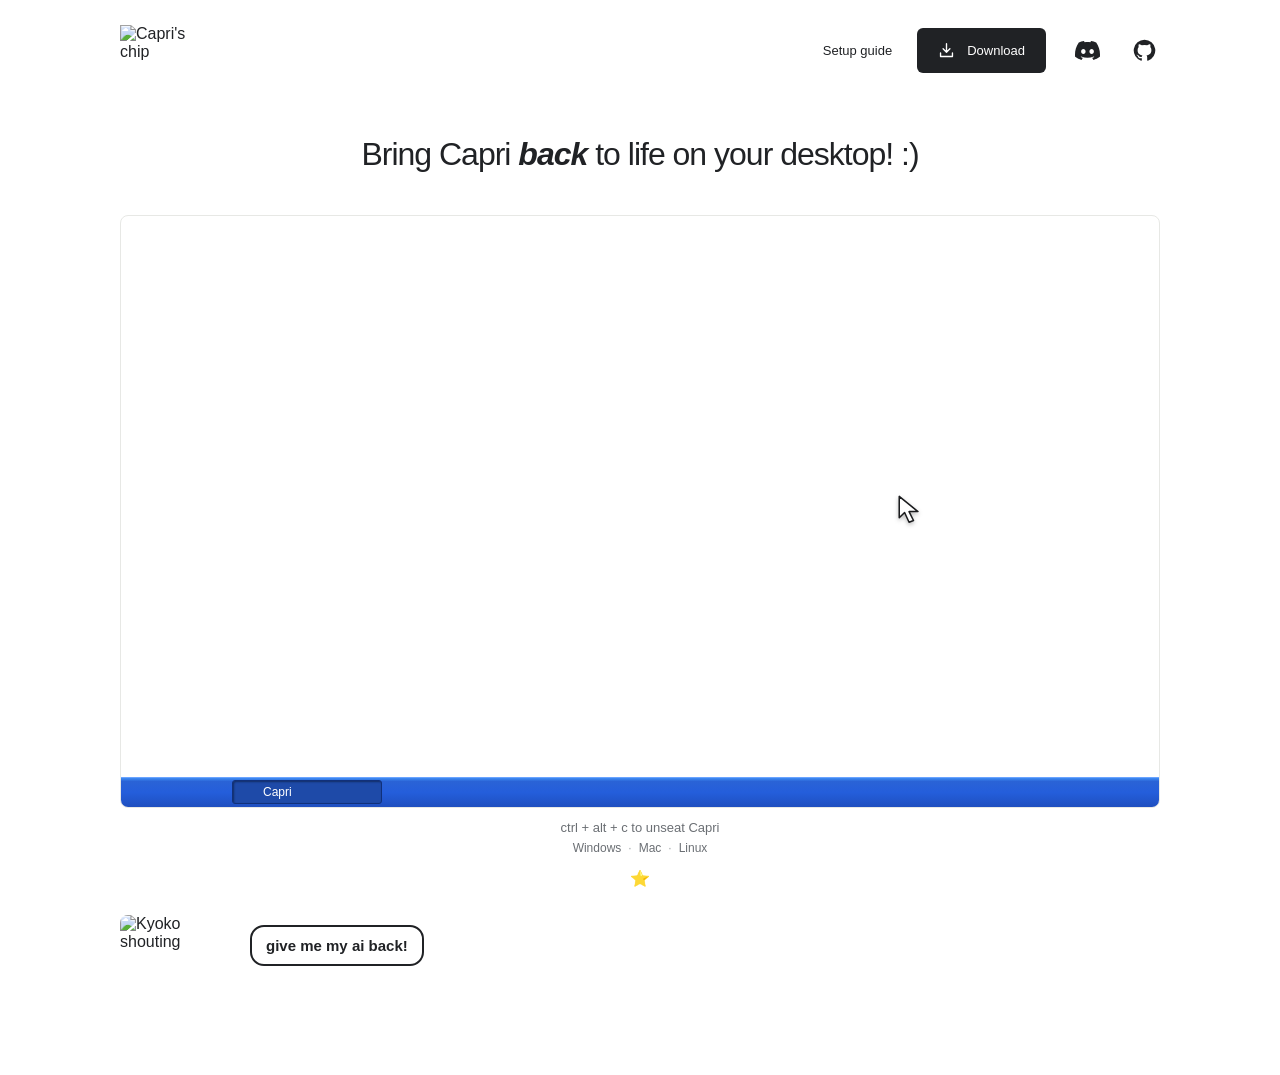
==== index.html @ fc49fcf7 "site: pause the Mac download until Apple approves her" ====
<!doctype html>
<html lang="en">
<head>
  <meta charset="UTF-8">
  <meta name="viewport" content="width=device-width, initial-scale=1">
  <meta name="theme-color" content="#ffffff">
  <meta name="description" content="Bring Capri back to life on your desktop! :)">
  <title>Capri</title>
  <link rel="icon" type="image/x-icon" href="assets/chip.ico">
  <link rel="stylesheet" href="style.css">
  <script src="app.js" defer></script>
</head>
<body>
  <div class="page">
    <header class="header">
      <img class="chip" src="assets/chip.png" alt="Capri's chip" width="72" height="50">
      <div class="links">
        <a class="guide-link" href="setup/" aria-label="Setup guide"><span class="guide-long">Setup guide</span><span class="guide-short">Guide</span></a>
        <a id="install" class="download" href="https://github.com/lachydotmcg/capri-desktop/releases/download/v0.6.2/Capri-Setup.exe" data-api="https://capri-reactions.lachydotmcg.workers.dev/download"><svg viewBox="0 0 20 20" aria-hidden="true"><path d="M10 2v10m-4-4 4 4 4-4M3 13v4h14v-4"/></svg><span>Download</span><span class="download-count"></span></a>
        <a class="discord" href="https://discord.gg/F4fDHfGtFk" target="_blank" rel="noopener noreferrer" aria-label="Discord"><svg viewBox="0 0 24 24" aria-hidden="true"><path d="M20.317 4.3698a19.7913 19.7913 0 00-4.8851-1.5152.0741.0741 0 00-.0785.0371c-.211.3753-.4447.8648-.6083 1.2495-1.8447-.2762-3.68-.2762-5.4868 0-.1636-.3933-.4058-.8742-.6177-1.2495a.077.077 0 00-.0785-.037 19.7363 19.7363 0 00-4.8852 1.515.0699.0699 0 00-.0321.0277C.5334 9.0458-.319 13.5799.0992 18.0578a.0824.0824 0 00.0312.0561c2.0528 1.5076 4.0413 2.4228 5.9929 3.0294a.0777.0777 0 00.0842-.0276c.4616-.6304.8731-1.2952 1.226-1.9942a.076.076 0 00-.0416-.1057c-.6528-.2476-1.2743-.5495-1.8722-.8923a.077.077 0 01-.0076-.1277c.1258-.0943.2517-.1923.3718-.2914a.0743.0743 0 01.0776-.0105c3.9278 1.7933 8.18 1.7933 12.0614 0a.0739.0739 0 01.0785.0095c.1202.099.246.1981.3728.2924a.077.077 0 01-.0066.1276 12.2986 12.2986 0 01-1.873.8914.0766.0766 0 00-.0407.1067c.3604.698.7719 1.3628 1.225 1.9932a.076.076 0 00.0842.0286c1.961-.6067 3.9495-1.5219 6.0023-3.0294a.077.077 0 00.0313-.0552c.5004-5.177-.8382-9.6739-3.5485-13.6604a.061.061 0 00-.0312-.0286zM8.02 15.3312c-1.1825 0-2.1569-1.0857-2.1569-2.419 0-1.3332.9555-2.4189 2.157-2.4189 1.2108 0 2.1757 1.0952 2.1568 2.419 0 1.3332-.9555 2.4189-2.1569 2.4189zm7.9748 0c-1.1825 0-2.1569-1.0857-2.1569-2.419 0-1.3332.9554-2.4189 2.1569-2.4189 1.2108 0 2.1757 1.0952 2.1568 2.419 0 1.3332-.946 2.4189-2.1568 2.4189Z"/></svg></a>
        <a class="github" href="https://github.com/lachydotmcg/capri-desktop" target="_blank" rel="noopener noreferrer" aria-label="GitHub"><svg viewBox="0 0 24 24" aria-hidden="true"><path d="M12 .75a11.25 11.25 0 0 0-3.56 21.92c.56.1.77-.24.77-.54v-2.1c-3.13.68-3.79-1.33-3.79-1.33-.51-1.3-1.25-1.65-1.25-1.65-1.02-.7.08-.69.08-.69 1.13.08 1.72 1.16 1.72 1.16 1 1.72 2.62 1.22 3.26.93.1-.73.39-1.22.71-1.5-2.5-.29-5.13-1.25-5.13-5.57 0-1.23.44-2.23 1.16-3.02-.12-.28-.5-1.43.11-2.98 0 0 .95-.3 3.1 1.15a10.83 10.83 0 0 1 5.64 0c2.15-1.45 3.1-1.15 3.1-1.15.61 1.55.23 2.7.11 2.98.72.79 1.16 1.79 1.16 3.02 0 4.33-2.64 5.28-5.15 5.56.4.35.76 1.03.76 2.08v3.11c0 .3.2.65.78.54A11.25 11.25 0 0 0 12 .75Z"/></svg></a>
      </div>
    </header>
    <main>
      <h1>Bring Capri <em>back</em> to life on your desktop! :)</h1>
      <div id="demo" class="demo" tabindex="-1" role="region" aria-label="Interactive browser demonstration of Capri">
        <button id="demo-capri" class="demo-capri" aria-label="Capri. Drag to move, click to react, or use arrow keys and Enter."><span class="sprite"></span></button>
        <div id="taskbar" class="taskbar"><span class="xp-start" aria-hidden="true"></span><button id="demo-restore" class="xp-app" type="button" aria-label="Bring Capri back"><img src="assets/chip.png" alt="" width="16" height="11">Capri</button></div>
        <div id="talk-pill" class="talk-pill" hidden>
          <button id="talk-type" type="button" aria-label="Type to Capri"><svg viewBox="0 0 24 24" aria-hidden="true"><g transform="rotate(-45 12 12)"><rect x="4" y="9.5" width="12" height="5" rx="1.2"/><path d="M16.6 9.5 21 12l-4.4 2.5Z"/><path class="gap" d="M7.2 9v6M16 9v6"/></g></svg></button>
          <span aria-hidden="true"></span>
          <button id="talk-voice" type="button" aria-label="Talk to Capri out loud"><svg viewBox="0 0 24 24" aria-hidden="true"><path d="M4.8 9.5v5M8.4 7v10M12 5v14M15.6 7.5v9M19.2 10v4"/></svg></button>
        </div>
        <div id="talk-box" class="talk-box" hidden aria-hidden="true"><svg class="talk-frame"></svg><p class="talk-heard"></p><p class="talk-reply"><span class="talk-name">CAPRI:</span> <span class="talk-words"></span><span class="talk-caret"></span></p></div>
        <form id="talk-typer" class="talk-typer" hidden><svg class="talk-frame" aria-hidden="true"></svg><label for="talk-input">&gt; you:</label><input id="talk-input" type="text" maxlength="240" autocomplete="off" spellcheck="false" enterkeyhint="send"></form>
        <div id="player-cursor" class="player-cursor" aria-hidden="true"><svg viewBox="0 0 28 34"><path d="M3 2v24l6-6 5 11 5-2-5-10h10L3 2Z"/></svg></div>
        <span id="demo-status" class="sr-only" role="status"></span>
      </div>
      <p class="hint">ctrl + alt + c to unseat Capri</p>
      <p class="systems"><a data-os="windows" href="https://github.com/lachydotmcg/capri-desktop/releases/download/v0.6.2/Capri-Setup.exe">Windows</a><a data-os="mac" href="#mac-paused">Mac</a><a data-os="linux" href="https://github.com/lachydotmcg/capri-desktop/releases/download/v0.6.2/Capri-linux-x64.tar.gz">Linux</a></p>
      <button id="star" class="star" type="button" data-api="https://capri-reactions.lachydotmcg.workers.dev/star" aria-pressed="false">⭐<span></span></button>
    </main>
    <aside class="kyoko"><p class="bubble">give me my ai back!</p><img src="assets/kyoko.png" alt="Kyoko shouting" width="479" height="640"></aside>
    <aside id="changelog" class="changelog" aria-label="Latest changes" hidden><p class="changelog-head">CHANGELOG</p><div class="changelog-window"><ol class="changelog-track"></ol></div></aside>
  </div>
  <dialog id="heads-up" class="heads-up" aria-label="Before you install">
    <div>
      <p data-os="windows">This is a new app, so it's not 'signed' yet, Windows may warn you, and VirusTotal may freak out 😭. The code’s all open source, so you can check it yourself if you're worried: <a href="https://github.com/lachydotmcg/capri-desktop" target="_blank" rel="noopener noreferrer">github.com/lachydotmcg/capri-desktop</a>. If you see “Windows protected your PC”, click More info, then Run anyway. :) Need help after that? See the <a href="setup/">setup guide</a> or ask in the <a href="https://discord.gg/F4fDHfGtFk" target="_blank" rel="noopener noreferrer">Discord</a>.</p>
      <p data-os="mac" hidden>The Mac version is paused for now. macOS blocks Capri because Apple hasn't approved her yet, so we've pulled her until we can get her approved. Already downloaded her? Ask in the <a href="https://discord.gg/F4fDHfGtFk" target="_blank" rel="noopener noreferrer">Discord</a> and we'll help you open her.</p>
      <p data-os="linux" hidden>Linux is an early preview: she sits on your windows and chats, but there's no voice or Mainframe yet. Unpack it and run <code>Capri/Capri</code>. Her brain runs on <a href="https://ollama.com" target="_blank" rel="noopener noreferrer">Ollama</a>: install it, then run <code>ollama pull gemma4:e4b</code>. She sits on windows on X11; on Wayland she sits on the bottom of your screen. Stuck? Ask in the <a href="https://discord.gg/F4fDHfGtFk" target="_blank" rel="noopener noreferrer">Discord</a>.</p>
      <form method="dialog"><button type="submit" autofocus>OK</button></form>
    </div>
  </dialog>
</body>
</html>
---- style.css ----
:root { color-scheme: light; font-family: Arial, Helvetica, sans-serif; color: #202225; background: #fff; font-synthesis: none; }
* { box-sizing: border-box; }
body { margin: 0; }
a { color: inherit; text-decoration: none; }
button { font: inherit; }
button, a { -webkit-tap-highlight-color: transparent; }
button:focus-visible, a:focus-visible { outline: 2px solid #8ac74b; outline-offset: 5px; }
.page { width: min(1040px, calc(100% - 80px)); margin: 0 auto; padding-bottom: 40px; }
.header { height: 100px; display: flex; align-items: center; justify-content: space-between; }
.chip { width: 72px; height: 50px; object-fit: contain; }
.links { display: flex; align-items: center; gap: 25px; }
.download { display: inline-flex; align-items: center; gap: 12px; padding: 14px 21px; border-radius: 6px; background: #202225; color: #fff; font-size: 13px; }
.download:hover { background: #393d37; }
.download svg { width: 17px; height: 17px; fill: none; stroke: currentColor; stroke-width: 1.6; stroke-linecap: round; stroke-linejoin: round; }
.download-count { margin-left: -3px; color: #a3a7ab; font-variant-numeric: tabular-nums; }
.download-count:empty { display: none; }
.github, .discord { display: flex; align-items: center; justify-content: center; width: 32px; height: 40px; }
.github svg, .discord svg { width: 23px; height: 23px; fill: currentColor; }
.discord svg { width: 25px; height: 25px; }
.github:hover, .discord:hover { color: #5c6066; }
.heads-up { width: min(380px, calc(100% - 32px)); margin: auto; padding: 0; border: 2px solid #202225; border-radius: 14px; background: #fff; color: #202225; }
.heads-up::backdrop { background: transparent; }
.heads-up > div { padding: 20px 22px 18px; }
.heads-up p { margin: 0 0 16px; font-size: 14px; line-height: 1.55; }
.heads-up a { text-decoration: underline; text-underline-offset: 2px; overflow-wrap: anywhere; }
.heads-up form { display: flex; justify-content: flex-end; margin: 0; }
.heads-up button { padding: 8px 20px; border: 2px solid #202225; border-radius: 6px; background: #fff; color: #202225; font-size: 13px; cursor: pointer; }
.heads-up button:hover { background: #f1f2f0; }
h1 { text-align: center; font-size: clamp(21px, 2.5vw, 32px); font-weight: 400; line-height: 1.4; letter-spacing: -1px; margin: 32px 0 38px; }
h1 em { font-weight: 600; }
.demo { position: relative; width: 100%; aspect-ratio: 614 / 350; min-height: 300px; overflow: hidden; border: 1px solid #e7e8e5; border-radius: 8px; background: url("assets/background.png") center / cover no-repeat; user-select: none; isolation: isolate; }
.demo, .demo * { cursor: none; }
.demo-capri { position: absolute; left: 60%; top: 31%; width: 220px; height: 220px; border: 0; border-radius: 40%; padding: 0; background: none; overflow: visible; touch-action: none; z-index: 2; }
.demo-capri .sprite { position: absolute; left: 15.3%; top: -5.5%; width: 69.4%; height: 111%; background: url("assets/sprites/idle.webp") 0 0 / 1600% 100% no-repeat; pointer-events: none; filter: drop-shadow(0 6px 8px #00000012); animation: idle 4s ease-in-out infinite; }
.demo-capri.dragging .sprite, .demo-capri.no-motion .sprite, .demo-capri.still .sprite { animation: none; }
.demo-capri.riding .sprite { left: 0; top: 0; width: 100%; height: 100%; animation: none; transform: translateY(-3px) rotate(-5deg); }
.demo-capri[hidden] { display: none; }
.taskbar { position: absolute; left: 0; right: 0; bottom: 0; height: 30px; display: flex; align-items: center; gap: 6px; padding-right: 6px; background: linear-gradient(#3f8cf3 0, #2a63d6 12%, #245edb 50%, #1f4fbf 100%); border-top: 1px solid #6aa3ff; z-index: 3; }
.xp-start { width: 105px; height: 30px; border: 0; padding: 0; background: url("assets/xp-start.png") 0 0 / 100% 100% no-repeat; flex: none; }
.xp-app { display: flex; align-items: center; gap: 6px; width: 150px; height: 24px; padding: 0 8px; border: 1px solid #10307a; border-radius: 3px; background: #1e4aa8; box-shadow: inset 1px 1px 2px #0006; color: #fff; font-size: 12px; text-align: left; }
.xp-app:hover { background: #2a5cc4; }
.xp-app img { width: 16px; height: 11px; object-fit: contain; pointer-events: none; }
.demo-capri.riding { pointer-events: none; }
.hint { margin: 12px 0 0; text-align: center; font-size: 13px; color: #6b6f74; }
.systems { display: flex; justify-content: center; flex-wrap: wrap; margin: 6px 0 0; font-size: 12px; color: #6b6f74; }
.systems a { color: inherit; text-decoration: none; }
.systems a:hover { color: #202225; text-decoration: underline; text-underline-offset: 2px; }
.systems a:not([hidden]) ~ a:not([hidden])::before { content: '\00b7'; display: inline-block; margin: 0 7px; color: #a3a7ab; }
.heads-up code { font-size: .92em; }
.star { position: relative; display: flex; align-items: center; gap: 6px; margin: 12px auto 0; padding: 4px 6px; border: 0; background: none; color: #202225; font-size: 16px; line-height: 1; cursor: pointer; }
.star span { font-size: 13px; color: #6b6f74; }
.star span:empty { display: none; }
.star .star-plus { position: absolute; right: 2px; top: 2px; font-weight: 700; pointer-events: none; }
.kyoko { position: relative; display: flex; align-items: flex-start; gap: 10px; margin-top: 24px; }
.kyoko img { width: 120px; height: 120px; object-fit: cover; object-position: 50% 18%; border-radius: 8px; }
.bubble { order: 2; margin: 10px 0 0; padding: 10px 14px; border: 2px solid #202225; border-radius: 14px; background: #fff; font-size: 15px; font-weight: 600; }
.changelog { margin-top: 30px; font: 13px/1.45 "Share Tech Mono", Consolas, monospace; color: #202225; }
.changelog[hidden] { display: none; }
.changelog-head { margin: 0 0 8px; color: #8a8e93; font-size: 12px; letter-spacing: 1.5px; }
.changelog-window { height: 230px; overflow-y: auto; overscroll-behavior: contain; scrollbar-width: thin; scrollbar-color: #d9dbd7 transparent; -webkit-mask-image: linear-gradient(transparent, #000 12%, #000 88%, transparent); mask-image: linear-gradient(transparent, #000 12%, #000 88%, transparent); }
.changelog-track { margin: 0; padding: 0; list-style: none; }
.changelog li { border-bottom: 1px solid #eeefec; }
.changelog a { display: block; padding: 10px 0; }
.changelog a:hover .changelog-text { text-decoration: underline; text-underline-offset: 2px; }
.changelog time { display: block; margin-bottom: 2px; color: #8a8e93; font-size: 11px; letter-spacing: 1px; text-transform: uppercase; }
@media (min-width: 1480px) {
  .changelog { --gutter: calc((100vw - 1040px) / 2); --wide: min(290px, calc(var(--gutter) - 64px)); position: fixed; top: 50%; right: calc((var(--gutter) - var(--wide)) / 2); width: var(--wide); margin: 0; transform: translateY(-50%); }
  .changelog-window { height: min(540px, 66vh); }
}
.player-cursor { position: absolute; left: 0; top: 0; width: 25px; height: 31px; pointer-events: none; z-index: 8; transform: translate(72%, 46%); filter: drop-shadow(0 2px 2px #0004); }
.player-cursor svg { width: 100%; height: 100%; fill: #fff; stroke: #1a1b1d; stroke-width: 1.7; stroke-linejoin: round; transform-origin: 4px 3px; transition: transform .1s; }
.player-cursor.pressed svg { transform: scale(.88); }
@font-face { font-family: "Share Tech Mono"; src: url("assets/fonts/ShareTechMono-Regular.ttf") format("truetype"); font-display: swap; }
.talk-pill { position: absolute; left: 0; top: 0; display: flex; align-items: center; height: 34px; padding: 0 3px; border: 1.2px solid #464952; border-radius: 17px; background: #141519f5; z-index: 4; }
.talk-pill[hidden], .talk-box[hidden], .talk-typer[hidden] { display: none; }
.talk-pill button { display: grid; place-items: center; width: 42px; height: 28px; padding: 0; border: 0; border-radius: 14px; background: none; color: #e8ecf0; }
.talk-pill button:hover { color: #3ad6eb; background: #ffffff1e; }
.talk-pill svg { width: 22px; height: 22px; }
.talk-pill #talk-type svg { fill: currentColor; }
.talk-pill #talk-type .gap { fill: none; stroke: #141519; stroke-width: 1.1; }
.talk-pill #talk-voice svg { fill: none; stroke: currentColor; stroke-width: 2.3; stroke-linecap: round; }
.talk-pill > span { width: 1.2px; height: 16px; background: #464952; }
.talk-box, .talk-typer { position: absolute; left: 0; top: 0; width: calc(34ch + 38px); max-width: calc(100% - 8px);font: 14px/19px "Share Tech Mono", Consolas, monospace; z-index: 5; }
.talk-box { padding: 12px 14px 10px 24px; color: #38b0ff; }
.talk-box p { margin: 0; overflow-wrap: anywhere; }
.talk-frame { position: absolute; left: 0; top: 0; overflow: visible; pointer-events: none; z-index: -1; }
.talk-heard { color: #7a808a; font-style: italic; white-space: nowrap; overflow: hidden; text-overflow: ellipsis; }
.talk-name { color: #e82440; }
.talk-caret { display: inline-block; width: .85ch; height: 14px; margin-left: 1px; vertical-align: -2px; background: currentColor; }
.talk-box.thinking .talk-caret { animation: talk-blink .8s steps(1) infinite; }
.talk-box.online .talk-caret { animation: talk-blink 1s steps(1) infinite; }
.talk-box.glitch { animation: talk-in .2s steps(4) both; }
.talk-box.leaving { animation: talk-out .25s steps(4) both; }
.talk-typer { display: flex; align-items: center; gap: 6px; height: 44px; padding: 0 14px 0 24px; z-index: 6; }
.talk-typer label { flex: none; color: #7a808a; font-style: italic; }
.talk-typer input { flex: 1; min-width: 0; padding: 0; border: 0; outline: none; background: none; color: #e8ecf0; font: inherit; }
@keyframes talk-blink { 50% { opacity: 0; } }
@keyframes talk-in { 0% { opacity: 0; transform: translateX(-8px) skewX(10deg); } 25% { opacity: 1; transform: translateX(6px); clip-path: inset(30% 0 20% 0); } 50% { transform: translateX(-3px); clip-path: inset(0 0 45% 0); } 75% { transform: translateX(2px); } 100% { opacity: 1; transform: none; } }
@keyframes talk-out { 0% { opacity: 1; transform: none; } 40% { transform: translateX(7px); clip-path: inset(20% 0 30% 0); } 70% { opacity: .6; transform: translateX(-5px) skewX(-8deg); } 100% { opacity: 0; transform: translateX(3px); } }
.sr-only { position: absolute; width: 1px; height: 1px; padding: 0; margin: -1px; overflow: hidden; clip: rect(0,0,0,0); white-space: nowrap; border: 0; }
@keyframes idle { 0%,100% { transform: translateY(0) rotate(-.35deg); } 50% { transform: translateY(-4px) rotate(.35deg); } }
@media (max-width: 600px) {
  .page { width: calc(100% - 30px); padding-bottom: 20px; }
  .header { height: 82px; }
  .chip { width: 62px; height: 43px; }
  .links { gap: 17px; }
  .download { padding: 12px 16px; font-size: 12px; gap: 9px; }  h1 { max-width: 325px; margin: 27px auto 30px; font-size: 23px; letter-spacing: -.7px; }
  .demo { min-height: 350px; }
  .demo-capri { width: 160px; height: 160px; }
  .player-cursor { width: 23px; height: 28px; }
  .kyoko img { width: 90px; height: 90px; }
  .bubble { font-size: 13px; }
}
.guide-link { font-size: 13px; color: #202225; }
.guide-link:hover { text-decoration: underline; text-underline-offset: 3px; }
.guide-short { display: none; }
.discord-join { display: inline-flex; align-items: center; gap: 10px; margin-top: 20px; padding: 12px 20px; border-radius: 6px; background: #202225; color: #fff; font-size: 13px; }
.discord-join:hover { background: #393d37; }
.discord-join svg { width: 19px; height: 19px; fill: currentColor; }
.guide { max-width: 680px; margin: 0 auto; }
.guide h1 { margin-bottom: 20px; }
.guide-jump { display: flex; flex-wrap: wrap; justify-content: center; gap: 8px 18px; margin-bottom: 34px; font: 13px "Share Tech Mono", Consolas, monospace; color: #6b6f74; }
.guide-jump a:hover { color: #202225; }
.step { padding: 26px 0 30px; border-top: 1px solid #e7e8e5; scroll-margin-top: 16px; }
.step h2 { display: flex; align-items: baseline; gap: 12px; margin: 0 0 16px; font-size: 21px; font-weight: 600; letter-spacing: -.4px; }
.step h2 small, .step h3 small { font-size: 13px; font-weight: 400; letter-spacing: 0; color: #8a8e93; }
.step h3 { margin: 24px 0 10px; font-size: 15px; font-weight: 600; }
.step-number { display: inline-grid; place-items: center; width: 28px; height: 28px; flex: none; border-radius: 50%; background: #202225; color: #fff; font: 14px "Share Tech Mono", Consolas, monospace; transform: translateY(-2px); }
.moves { margin: 0; padding: 0 0 0 22px; font-size: 15px; line-height: 1.5; }
.moves li { padding: 4px 0 4px 4px; }
.moves li::marker { color: #8a8e93; font: 13px "Share Tech Mono", Consolas, monospace; }
.moves .download.inline { margin: 2px 0; }
.step b { font-weight: 600; }
.step a:not(.download) { text-decoration: underline; text-underline-offset: 2px; }
.step code { padding: 1px 5px; border-radius: 4px; background: #f1f2f0; font: 13px "Share Tech Mono", Consolas, monospace; }
.note { margin: 12px 0 0; font-size: 14px; line-height: 1.5; color: #6b6f74; }
.shot { display: block; width: min(380px, 100%); height: auto; margin-top: 18px; border-radius: 10px; }
.fit { display: block; max-width: min(380px, 100%); height: auto; margin: 10px 0 4px; border-radius: 8px; }
.prompt { position: relative; margin: 10px 0 6px; padding: 14px 16px 44px; border: 1px solid #e7e8e5; border-radius: 8px; background: #fafaf9; }
.prompt p { margin: 0; font: 13px/1.55 "Share Tech Mono", Consolas, monospace; color: #3a3d41; }
.copy { position: absolute; right: 10px; bottom: 10px; padding: 6px 14px; border: 1.5px solid #202225; border-radius: 6px; background: #fff; color: #202225; font-size: 12px; cursor: pointer; }
.copy:hover { background: #f1f2f0; }
.perms, .keys, .stuck { display: grid; grid-template-columns: max-content 1fr; gap: 8px 18px; margin: 10px 0 4px; font-size: 14px; }
.perms dt, .keys dt { font: 13px "Share Tech Mono", Consolas, monospace; color: #202225; }
.perms dd, .keys dd, .stuck dd { margin: 0; color: #6b6f74; }
.perms dd { color: #202225; font-weight: 600; }
.stuck { grid-template-columns: minmax(0, 15em) 1fr; gap: 14px 22px; line-height: 1.45; }
.stuck dt { font-weight: 600; }
.credit { margin: 8px 0 0; padding-top: 22px; border-top: 1px solid #e7e8e5; font-size: 13px; color: #8a8e93; text-align: center; }
@media (max-width: 600px) {
  .links { gap: 12px; }
  .guide-long { display: none; }
  .guide-short { display: inline; }
  .github, .discord { width: 26px; }
  .step h2 { font-size: 19px; flex-wrap: wrap; row-gap: 2px; }
  .stuck { grid-template-columns: 1fr; gap: 2px; }
  .stuck dd { margin-bottom: 12px; }
}
@media (max-width: 360px) {
  .links { gap: 10px; }
  .download { padding: 12px; }
  .download-count { display: none; }
}
@media (prefers-reduced-motion: reduce) { *, *::before, *::after { animation: none !important; transition: none !important; } }
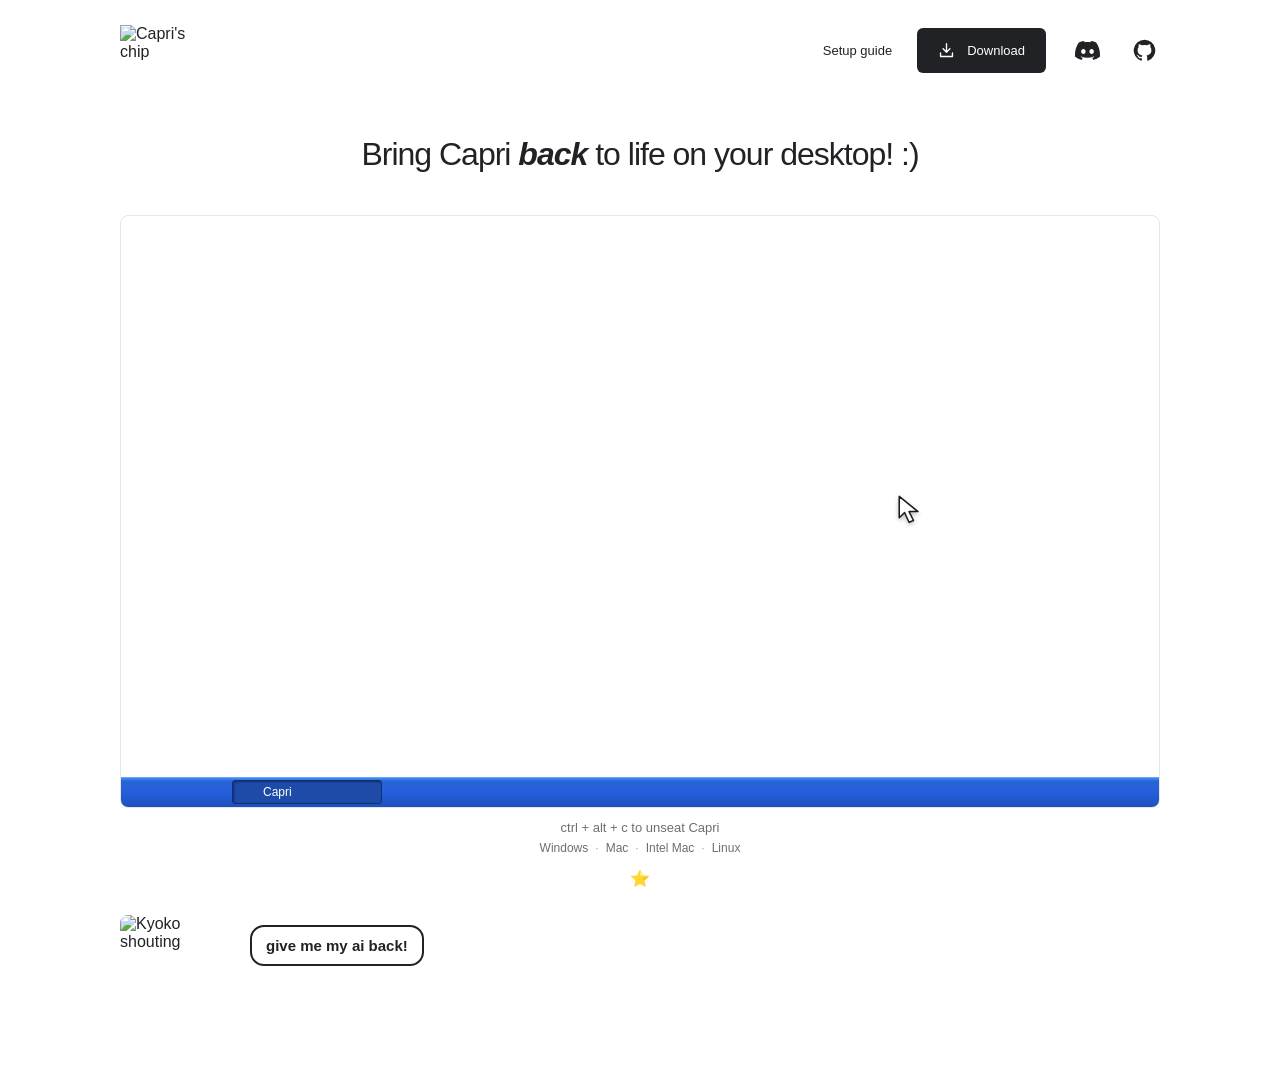
==== commit 61e738a0: "site: Mac back up, with the one-line Terminal fix before download" ====
--- a/index.html
+++ b/index.html
@@ -37,7 +37,7 @@
         <span id="demo-status" class="sr-only" role="status"></span>
       </div>
       <p class="hint">ctrl + alt + c to unseat Capri</p>
-      <p class="systems"><a data-os="windows" href="https://github.com/lachydotmcg/capri-desktop/releases/download/v0.6.2/Capri-Setup.exe">Windows</a><a data-os="mac" href="#mac-paused">Mac</a><a data-os="linux" href="https://github.com/lachydotmcg/capri-desktop/releases/download/v0.6.2/Capri-linux-x64.tar.gz">Linux</a></p>
+      <p class="systems"><a data-os="windows" href="https://github.com/lachydotmcg/capri-desktop/releases/download/v0.6.2/Capri-Setup.exe">Windows</a><a data-os="mac" href="https://github.com/lachydotmcg/capri-desktop/releases/download/v0.6.2/Capri-mac-apple-silicon.zip">Mac</a><a data-os="intel" href="https://github.com/lachydotmcg/capri-desktop/releases/download/v0.6.2/Capri-mac-intel.zip">Intel Mac</a><a data-os="linux" href="https://github.com/lachydotmcg/capri-desktop/releases/download/v0.6.2/Capri-linux-x64.tar.gz">Linux</a></p>
       <button id="star" class="star" type="button" data-api="https://capri-reactions.lachydotmcg.workers.dev/star" aria-pressed="false">⭐<span></span></button>
     </main>
     <aside class="kyoko"><p class="bubble">give me my ai back!</p><img src="assets/kyoko.png" alt="Kyoko shouting" width="479" height="640"></aside>
@@ -46,7 +46,7 @@
   <dialog id="heads-up" class="heads-up" aria-label="Before you install">
     <div>
       <p data-os="windows">This is a new app, so it's not 'signed' yet, Windows may warn you, and VirusTotal may freak out 😭. The code’s all open source, so you can check it yourself if you're worried: <a href="https://github.com/lachydotmcg/capri-desktop" target="_blank" rel="noopener noreferrer">github.com/lachydotmcg/capri-desktop</a>. If you see “Windows protected your PC”, click More info, then Run anyway. :) Need help after that? See the <a href="setup/">setup guide</a> or ask in the <a href="https://discord.gg/F4fDHfGtFk" target="_blank" rel="noopener noreferrer">Discord</a>.</p>
-      <p data-os="mac" hidden>The Mac version is paused for now. macOS blocks Capri because Apple hasn't approved her yet, so we've pulled her until we can get her approved. Already downloaded her? Ask in the <a href="https://discord.gg/F4fDHfGtFk" target="_blank" rel="noopener noreferrer">Discord</a> and we'll help you open her.</p>
+      <p data-os="mac" hidden>Mac is an early preview: she sits on your windows and chats, but there's no voice or Mainframe yet. Apple hasn't approved her yet, so macOS blocks her the first time. Unzip her, drag Capri into Applications, then open Terminal and run <code>xattr -dr com.apple.quarantine /Applications/Capri.app</code> once. That only clears the downloaded-from-the-internet flag on Capri. Her brain runs on <a href="https://ollama.com" target="_blank" rel="noopener noreferrer">Ollama</a>: install it, then run <code>ollama pull gemma4:e4b</code>. Needs macOS 15 or newer. Stuck? Ask in the <a href="https://discord.gg/F4fDHfGtFk" target="_blank" rel="noopener noreferrer">Discord</a>.</p>
       <p data-os="linux" hidden>Linux is an early preview: she sits on your windows and chats, but there's no voice or Mainframe yet. Unpack it and run <code>Capri/Capri</code>. Her brain runs on <a href="https://ollama.com" target="_blank" rel="noopener noreferrer">Ollama</a>: install it, then run <code>ollama pull gemma4:e4b</code>. She sits on windows on X11; on Wayland she sits on the bottom of your screen. Stuck? Ask in the <a href="https://discord.gg/F4fDHfGtFk" target="_blank" rel="noopener noreferrer">Discord</a>.</p>
       <form method="dialog"><button type="submit" autofocus>OK</button></form>
     </div>
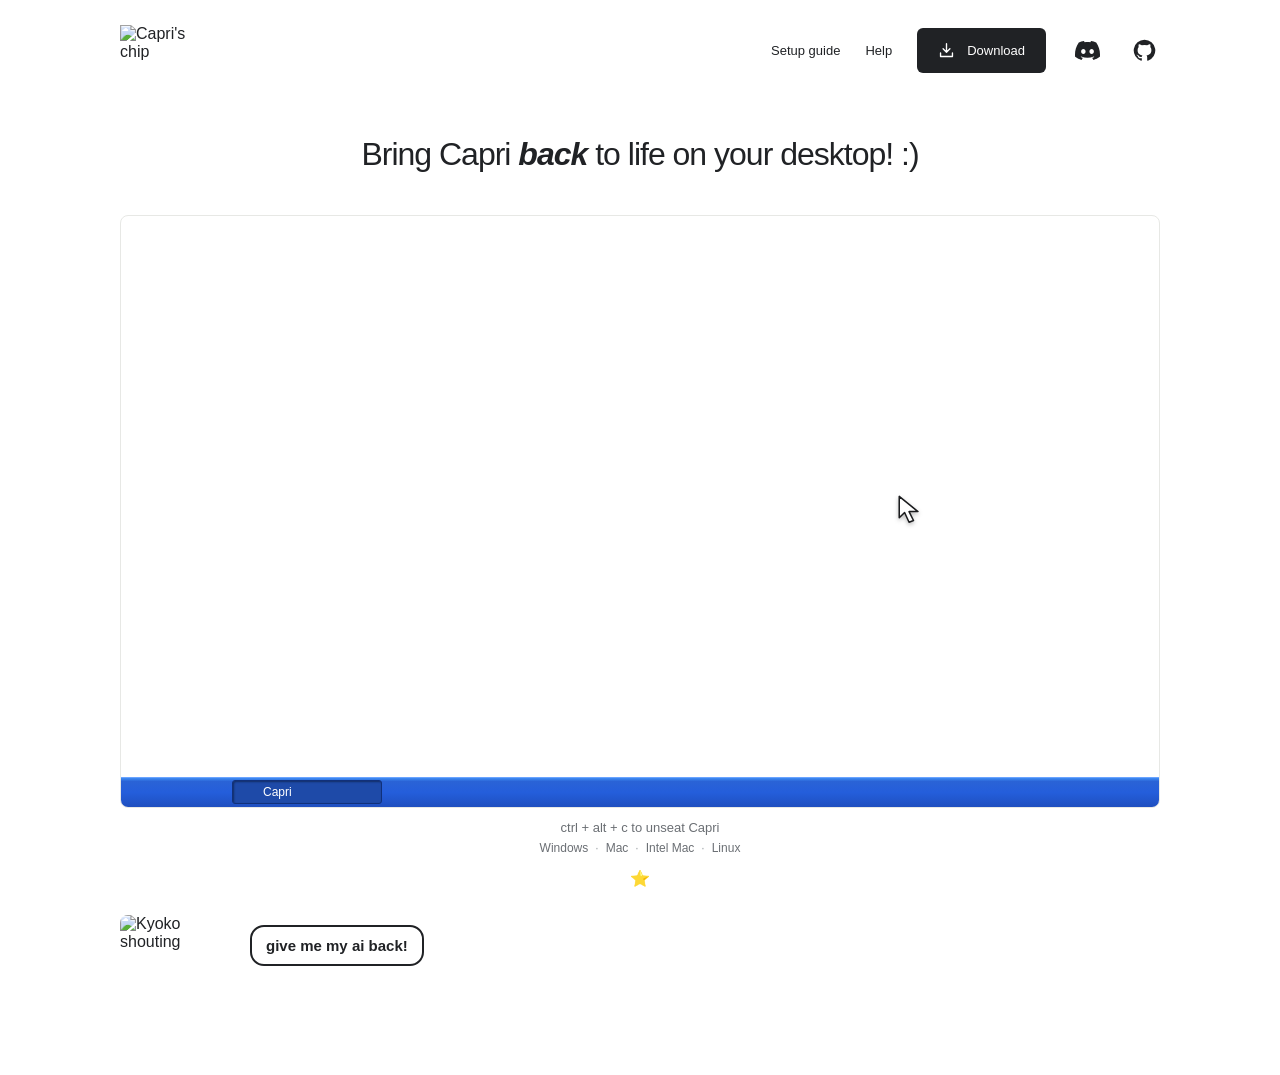
==== commit 4b68b772: "site: download 0.7.0, the setup guide shows the three brain tiers, and a help page" ====
--- a/index.html
+++ b/index.html
@@ -15,8 +15,8 @@
     <header class="header">
       <img class="chip" src="assets/chip.png" alt="Capri's chip" width="72" height="50">
       <div class="links">
-        <a class="guide-link" href="setup/" aria-label="Setup guide"><span class="guide-long">Setup guide</span><span class="guide-short">Guide</span></a>
-        <a id="install" class="download" href="https://github.com/lachydotmcg/capri-desktop/releases/download/v0.6.2/Capri-Setup.exe" data-api="https://capri-reactions.lachydotmcg.workers.dev/download"><svg viewBox="0 0 20 20" aria-hidden="true"><path d="M10 2v10m-4-4 4 4 4-4M3 13v4h14v-4"/></svg><span>Download</span><span class="download-count"></span></a>
+        <span class="text-links"><a class="guide-link" href="setup/" aria-label="Setup guide"><span class="guide-long">Setup guide</span><span class="guide-short">Guide</span></a><a class="guide-link" href="help/">Help</a></span>
+        <a id="install" class="download" href="https://github.com/lachydotmcg/capri-desktop/releases/download/v0.7.0/Capri-Setup.exe" data-api="https://capri-reactions.lachydotmcg.workers.dev/download"><svg viewBox="0 0 20 20" aria-hidden="true"><path d="M10 2v10m-4-4 4 4 4-4M3 13v4h14v-4"/></svg><span>Download</span><span class="download-count"></span></a>
         <a class="discord" href="https://discord.gg/F4fDHfGtFk" target="_blank" rel="noopener noreferrer" aria-label="Discord"><svg viewBox="0 0 24 24" aria-hidden="true"><path d="M20.317 4.3698a19.7913 19.7913 0 00-4.8851-1.5152.0741.0741 0 00-.0785.0371c-.211.3753-.4447.8648-.6083 1.2495-1.8447-.2762-3.68-.2762-5.4868 0-.1636-.3933-.4058-.8742-.6177-1.2495a.077.077 0 00-.0785-.037 19.7363 19.7363 0 00-4.8852 1.515.0699.0699 0 00-.0321.0277C.5334 9.0458-.319 13.5799.0992 18.0578a.0824.0824 0 00.0312.0561c2.0528 1.5076 4.0413 2.4228 5.9929 3.0294a.0777.0777 0 00.0842-.0276c.4616-.6304.8731-1.2952 1.226-1.9942a.076.076 0 00-.0416-.1057c-.6528-.2476-1.2743-.5495-1.8722-.8923a.077.077 0 01-.0076-.1277c.1258-.0943.2517-.1923.3718-.2914a.0743.0743 0 01.0776-.0105c3.9278 1.7933 8.18 1.7933 12.0614 0a.0739.0739 0 01.0785.0095c.1202.099.246.1981.3728.2924a.077.077 0 01-.0066.1276 12.2986 12.2986 0 01-1.873.8914.0766.0766 0 00-.0407.1067c.3604.698.7719 1.3628 1.225 1.9932a.076.076 0 00.0842.0286c1.961-.6067 3.9495-1.5219 6.0023-3.0294a.077.077 0 00.0313-.0552c.5004-5.177-.8382-9.6739-3.5485-13.6604a.061.061 0 00-.0312-.0286zM8.02 15.3312c-1.1825 0-2.1569-1.0857-2.1569-2.419 0-1.3332.9555-2.4189 2.157-2.4189 1.2108 0 2.1757 1.0952 2.1568 2.419 0 1.3332-.9555 2.4189-2.1569 2.4189zm7.9748 0c-1.1825 0-2.1569-1.0857-2.1569-2.419 0-1.3332.9554-2.4189 2.1569-2.4189 1.2108 0 2.1757 1.0952 2.1568 2.419 0 1.3332-.946 2.4189-2.1568 2.4189Z"/></svg></a>
         <a class="github" href="https://github.com/lachydotmcg/capri-desktop" target="_blank" rel="noopener noreferrer" aria-label="GitHub"><svg viewBox="0 0 24 24" aria-hidden="true"><path d="M12 .75a11.25 11.25 0 0 0-3.56 21.92c.56.1.77-.24.77-.54v-2.1c-3.13.68-3.79-1.33-3.79-1.33-.51-1.3-1.25-1.65-1.25-1.65-1.02-.7.08-.69.08-.69 1.13.08 1.72 1.16 1.72 1.16 1 1.72 2.62 1.22 3.26.93.1-.73.39-1.22.71-1.5-2.5-.29-5.13-1.25-5.13-5.57 0-1.23.44-2.23 1.16-3.02-.12-.28-.5-1.43.11-2.98 0 0 .95-.3 3.1 1.15a10.83 10.83 0 0 1 5.64 0c2.15-1.45 3.1-1.15 3.1-1.15.61 1.55.23 2.7.11 2.98.72.79 1.16 1.79 1.16 3.02 0 4.33-2.64 5.28-5.15 5.56.4.35.76 1.03.76 2.08v3.11c0 .3.2.65.78.54A11.25 11.25 0 0 0 12 .75Z"/></svg></a>
       </div>
@@ -37,7 +37,7 @@
         <span id="demo-status" class="sr-only" role="status"></span>
       </div>
       <p class="hint">ctrl + alt + c to unseat Capri</p>
-      <p class="systems"><a data-os="windows" href="https://github.com/lachydotmcg/capri-desktop/releases/download/v0.6.2/Capri-Setup.exe">Windows</a><a data-os="mac" href="https://github.com/lachydotmcg/capri-desktop/releases/download/v0.6.2/Capri-mac-apple-silicon.zip">Mac</a><a data-os="intel" href="https://github.com/lachydotmcg/capri-desktop/releases/download/v0.6.2/Capri-mac-intel.zip">Intel Mac</a><a data-os="linux" href="https://github.com/lachydotmcg/capri-desktop/releases/download/v0.6.2/Capri-linux-x64.tar.gz">Linux</a></p>
+      <p class="systems"><a data-os="windows" href="https://github.com/lachydotmcg/capri-desktop/releases/download/v0.7.0/Capri-Setup.exe">Windows</a><a data-os="mac" href="https://github.com/lachydotmcg/capri-desktop/releases/download/v0.7.0/Capri-mac-apple-silicon.zip">Mac</a><a data-os="intel" href="https://github.com/lachydotmcg/capri-desktop/releases/download/v0.7.0/Capri-mac-intel.zip">Intel Mac</a><a data-os="linux" href="https://github.com/lachydotmcg/capri-desktop/releases/download/v0.7.0/Capri-linux-x64.tar.gz">Linux</a></p>
       <button id="star" class="star" type="button" data-api="https://capri-reactions.lachydotmcg.workers.dev/star" aria-pressed="false">⭐<span></span></button>
     </main>
     <aside class="kyoko"><p class="bubble">give me my ai back!</p><img src="assets/kyoko.png" alt="Kyoko shouting" width="479" height="640"></aside>
--- a/style.css
+++ b/style.css
@@ -114,6 +114,7 @@
 .guide-link { font-size: 13px; color: #202225; }
 .guide-link:hover { text-decoration: underline; text-underline-offset: 3px; }
 .guide-short { display: none; }
+.text-links { display: flex; align-items: center; gap: 25px; }
 .discord-join { display: inline-flex; align-items: center; gap: 10px; margin-top: 20px; padding: 12px 20px; border-radius: 6px; background: #202225; color: #fff; font-size: 13px; }
 .discord-join:hover { background: #393d37; }
 .discord-join svg { width: 19px; height: 19px; fill: currentColor; }
@@ -151,14 +152,85 @@
   .links { gap: 12px; }
   .guide-long { display: none; }
   .guide-short { display: inline; }
+  .text-links { flex-direction: column; align-items: flex-end; gap: 7px; }
   .github, .discord { width: 26px; }
   .step h2 { font-size: 19px; flex-wrap: wrap; row-gap: 2px; }
   .stuck { grid-template-columns: 1fr; gap: 2px; }
   .stuck dd { margin-bottom: 12px; }
 }
+.help .step code { overflow-wrap: anywhere; }
+@media (max-width: 600px) {
+  .help .keys { grid-template-columns: fit-content(9.5em) 1fr; gap: 8px 14px; }
+  .help .keys dt { overflow-wrap: anywhere; }
+}
 @media (max-width: 360px) {
   .links { gap: 10px; }
   .download { padding: 12px; }
   .download-count { display: none; }
 }
+.helper { --s: 190px; position: fixed; right: 16px; bottom: 16px; z-index: 40; color: #202225; font: 15px/1.45 Arial, Helvetica, sans-serif; }
+.helper-panel, .helper-tab { position: relative; border: 2px solid #202225; border-radius: 16px; background: #fff; box-shadow: 0 12px 36px #0000002e; }
+.helper-panel[hidden], .helper-tab[hidden] { display: none; }
+.helper-arrive { animation: helper-arrive .25s ease-out both; }
+.helper-capri { position: absolute; z-index: 3; bottom: calc(100% + 1px - var(--s) * .21); width: var(--s); height: var(--s); pointer-events: none; }
+.helper-sprite { position: absolute; inset: 0; background-repeat: no-repeat; transform: scaleX(-1); }
+.helper-hit { position: absolute; left: 32%; top: 4%; width: 47%; height: 75%; pointer-events: auto; cursor: pointer; }
+.helper-tendrils { position: absolute; left: calc(var(--s) * -.7); top: calc(var(--s) * -.68); width: calc(var(--s) * 2.5); height: calc(var(--s) * 2.1); }
+.helper-tab { display: flex; align-items: center; gap: 12px; max-width: calc(100vw - 32px); margin-left: auto; padding: 13px calc(var(--s) * .56) 13px 16px; background: #202225; color: #fff; font: inherit; text-align: left; cursor: pointer; }
+.helper-tab:hover { background: #3a3d42; }
+.helper-tab > svg { flex: none; width: 28px; height: 28px; fill: none; stroke: currentColor; stroke-width: 2; stroke-linecap: round; stroke-linejoin: round; }
+.helper-tab-words { display: grid; }
+.helper-tab-words strong { font-size: 18px; line-height: 1.25; }
+.helper-tab-words small { color: #c4c7cc; font-size: 13px; }
+.helper-tab > .helper-capri { right: calc(var(--s) * -.21); }
+.helper-panel > .helper-capri { right: 24px; }
+.helper-tab:focus-visible, .helper-panel button:focus-visible, .helper-link:focus-visible { outline: 2px solid #8ac74b; outline-offset: 3px; }
+.helper-panel { display: flex; flex-direction: column; width: min(400px, calc(100vw - 32px)); height: min(580px, calc(100vh - 32px - var(--s) * .79)); }
+.helper-head { display: flex; align-items: center; justify-content: space-between; min-height: 54px; padding: 0 10px 0 18px; border-bottom: 1px solid #e7e9ed; }
+.helper-name { margin: 0; font-size: 17px; font-weight: 700; }
+.helper-tuck { display: grid; place-items: center; width: 36px; height: 36px; padding: 0; border: 0; border-radius: 8px; background: none; color: inherit; cursor: pointer; }
+.helper-tuck:hover { background: #f3f4f6; }
+.helper-panel svg { width: 20px; height: 20px; fill: none; stroke: currentColor; stroke-width: 2; stroke-linecap: round; stroke-linejoin: round; }
+.helper-log { display: flex; flex-direction: column; gap: 10px; flex: 1 1 auto; min-height: 0; margin: 0; padding: 16px 16px 12px; overflow-y: auto; overscroll-behavior: contain; list-style: none; }
+.helper-msg { max-width: 86%; padding: 9px 13px; border-radius: 16px; overflow-wrap: anywhere; }
+.helper-msg.capri { align-self: flex-start; border-bottom-left-radius: 4px; background: #f3f4f6; }
+.helper-msg.you { align-self: flex-end; border-bottom-right-radius: 4px; background: #202225; color: #fff; }
+.helper-shot { display: block; max-width: 100%; max-height: 180px; border-radius: 10px; }
+.helper-shot + .helper-words { display: block; margin-top: 7px; }
+.helper-link { display: block; width: fit-content; margin-top: 6px; font-weight: 700; text-decoration: underline; text-underline-offset: 3px; }
+.helper-link::before { content: "\2192\00a0"; }
+.helper-typing { align-self: flex-start; display: flex; gap: 4px; padding: 13px 15px; border-radius: 16px; border-bottom-left-radius: 4px; background: #f3f4f6; }
+.helper-typing span { width: 7px; height: 7px; border-radius: 50%; background: #a3a7ab; animation: helper-dot 1.2s ease-in-out infinite; }
+.helper-typing span:nth-child(2) { animation-delay: .2s; }
+.helper-typing span:nth-child(3) { animation-delay: .4s; }
+.helper-chips { display: flex; flex-wrap: wrap; gap: 7px; padding: 0 16px 14px; }
+.helper-chips:empty { display: none; }
+.helper-chip { padding: 7px 12px; border: 1px solid #d5d8dd; border-radius: 100px; background: #fff; color: inherit; font: inherit; font-size: 13px; cursor: pointer; }
+.helper-chip:hover { border-color: #202225; background: #f3f4f6; }
+.helper-pending { position: relative; align-self: flex-start; margin: 2px 16px 12px; }
+.helper-pending[hidden] { display: none; }
+.helper-pending img { display: block; max-width: 160px; max-height: 96px; border: 1px solid #d5d8dd; border-radius: 10px; }
+.helper-unpick { position: absolute; top: -9px; right: -9px; display: grid; place-items: center; width: 26px; height: 26px; padding: 0; border: 2px solid #fff; border-radius: 50%; background: #202225; color: #fff; cursor: pointer; }
+.helper-panel .helper-unpick svg { width: 13px; height: 13px; stroke-width: 2.6; }
+.helper-form { display: flex; gap: 8px; padding: 12px; border-top: 1px solid #e7e9ed; }
+.helper-form input { flex: 1; min-width: 0; padding: 11px 13px; border: 1px solid #d5d8dd; border-radius: 10px; background: #fff; color: inherit; font: 16px Arial, Helvetica, sans-serif; outline: none; }
+.helper-form input:focus { border-color: #202225; }
+.helper-form input::placeholder { color: #8a8e93; }
+.helper-attach, .helper-send { display: grid; place-items: center; flex: none; width: 46px; padding: 0; border-radius: 10px; cursor: pointer; }
+.helper-attach { border: 1px solid #d5d8dd; background: #fff; color: #202225; }
+.helper-attach:hover { border-color: #202225; background: #f3f4f6; }
+.helper-panel .helper-attach svg { width: 24px; height: 24px; }
+.helper-send { border: 0; background: #202225; color: #fff; }
+.helper-send:hover { background: #3a3d42; }
+.helper-attach:disabled, .helper-send:disabled { opacity: .45; cursor: default; }
+.helper-drop { position: absolute; inset: 8px; z-index: 2; display: grid; place-items: center; border: 2px dashed #202225; border-radius: 12px; background: #ffffffeb; font-size: 17px; font-weight: 700; pointer-events: none; }
+.helper-drop[hidden] { display: none; }
+@keyframes helper-arrive { from { opacity: 0; transform: translateY(12px); } }
+@keyframes helper-dot { 0%, 60%, 100% { opacity: .35; transform: none; } 30% { opacity: 1; transform: translateY(-4px); } }
+@media (max-width: 600px) {
+  .helper { --s: 130px; right: 8px; bottom: 8px; }
+  .helper-tab { max-width: calc(100vw - 16px); }
+  .helper-panel { width: calc(100vw - 16px); height: min(580px, calc(100vh - 24px - var(--s) * .79)); height: min(580px, calc(100dvh - 24px - var(--s) * .79)); }
+}
+@media print { .helper { display: none; } }
 @media (prefers-reduced-motion: reduce) { *, *::before, *::after { animation: none !important; transition: none !important; } }
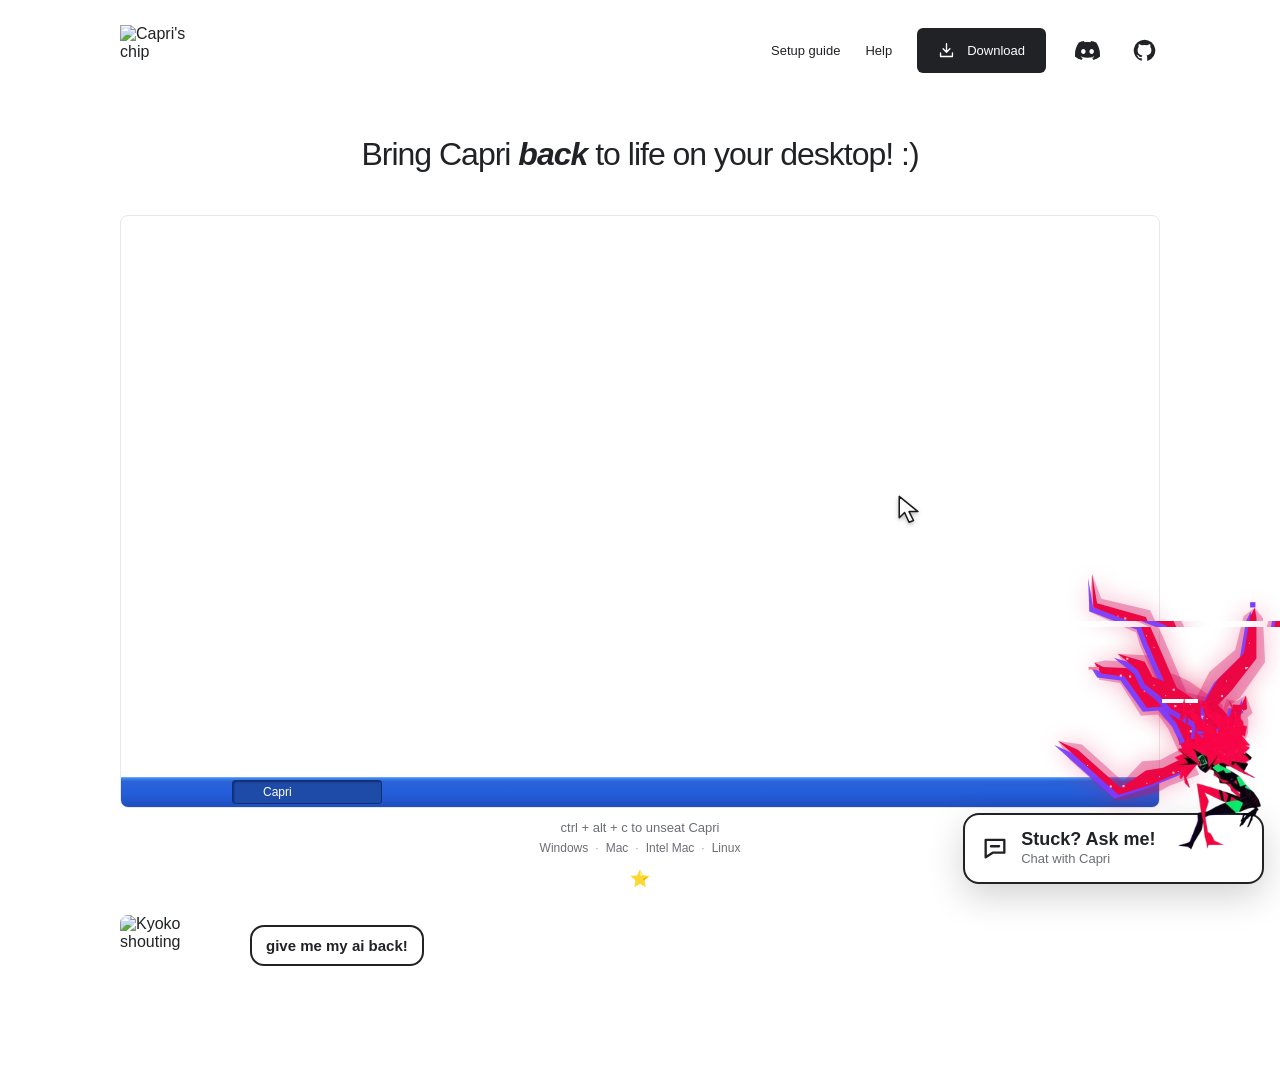
==== commit cb2392df: "site: she sits in the website's corner and answers questions from the Help page" ====
--- a/index.html
+++ b/index.html
@@ -9,6 +9,7 @@
   <link rel="icon" type="image/x-icon" href="assets/chip.ico">
   <link rel="stylesheet" href="style.css">
   <script src="app.js" defer></script>
+  <script src="helper.js" defer></script>
 </head>
 <body>
   <div class="page">
--- a/style.css
+++ b/style.css
@@ -176,12 +176,12 @@
 .helper-sprite { position: absolute; inset: 0; background-repeat: no-repeat; transform: scaleX(-1); }
 .helper-hit { position: absolute; left: 32%; top: 4%; width: 47%; height: 75%; pointer-events: auto; cursor: pointer; }
 .helper-tendrils { position: absolute; left: calc(var(--s) * -.7); top: calc(var(--s) * -.68); width: calc(var(--s) * 2.5); height: calc(var(--s) * 2.1); }
-.helper-tab { display: flex; align-items: center; gap: 12px; max-width: calc(100vw - 32px); margin-left: auto; padding: 13px calc(var(--s) * .56) 13px 16px; background: #202225; color: #fff; font: inherit; text-align: left; cursor: pointer; }
-.helper-tab:hover { background: #3a3d42; }
+.helper-tab { display: flex; align-items: center; gap: 12px; max-width: calc(100vw - 32px); margin-left: auto; padding: 13px calc(var(--s) * .56) 13px 16px; background: #fff; color: inherit; font: inherit; text-align: left; cursor: pointer; }
+.helper-tab:hover { background: #f6f7f5; }
 .helper-tab > svg { flex: none; width: 28px; height: 28px; fill: none; stroke: currentColor; stroke-width: 2; stroke-linecap: round; stroke-linejoin: round; }
 .helper-tab-words { display: grid; }
 .helper-tab-words strong { font-size: 18px; line-height: 1.25; }
-.helper-tab-words small { color: #c4c7cc; font-size: 13px; }
+.helper-tab-words small { color: #6b6f74; font-size: 13px; }
 .helper-tab > .helper-capri { right: calc(var(--s) * -.21); }
 .helper-panel > .helper-capri { right: 24px; }
 .helper-tab:focus-visible, .helper-panel button:focus-visible, .helper-link:focus-visible { outline: 2px solid #8ac74b; outline-offset: 3px; }
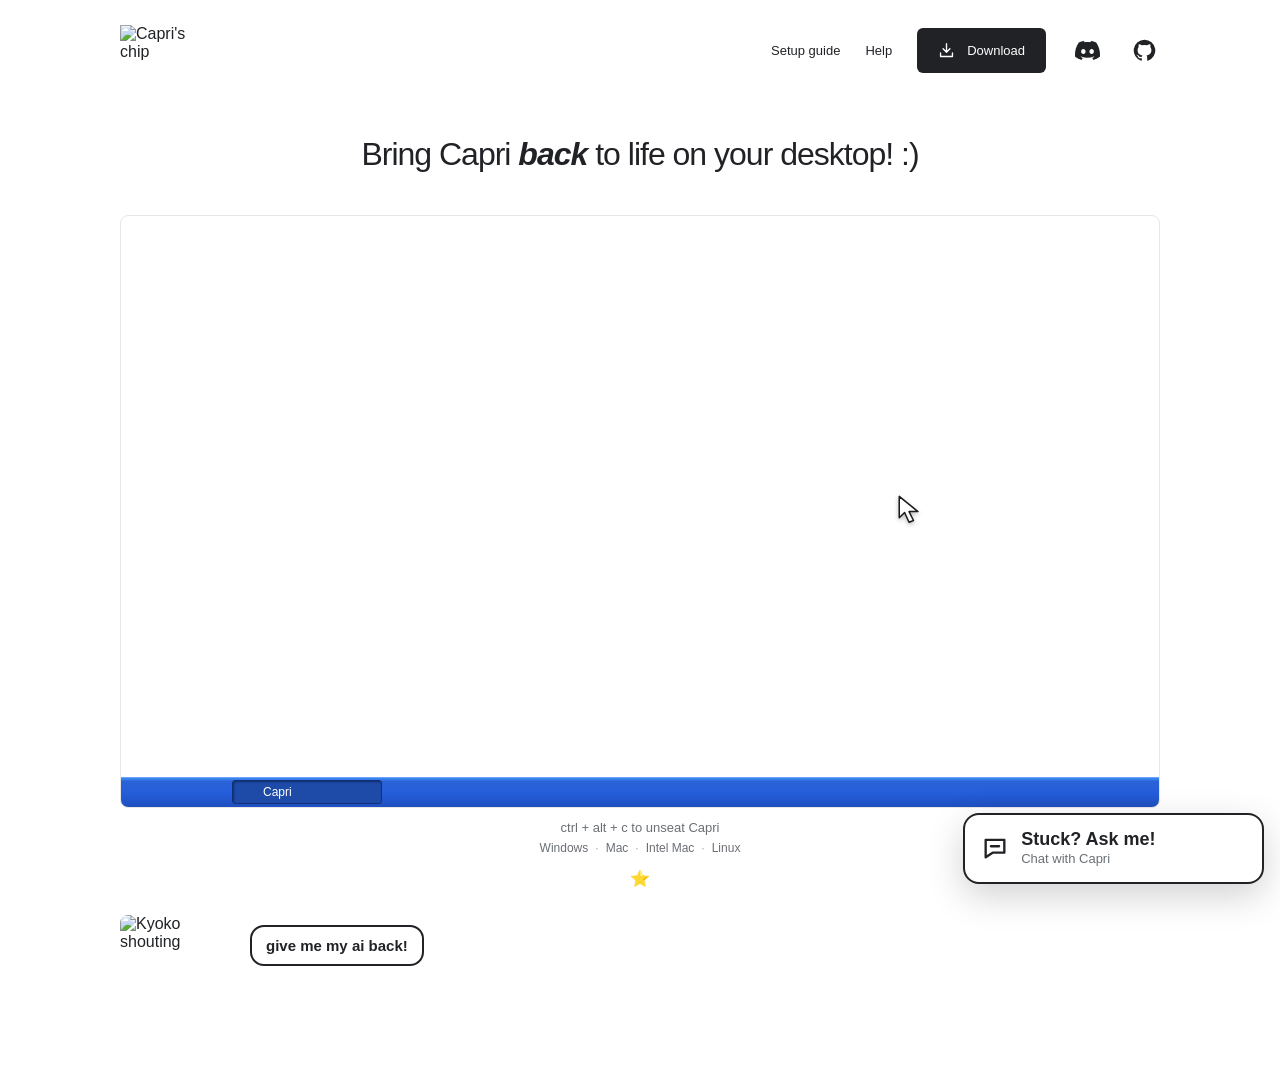
==== commit 789de8b9: "site: 0.7.1 downloads, VOICE OFF in the help, and the helper without tendrils" ====
--- a/index.html
+++ b/index.html
@@ -7,9 +7,9 @@
   <meta name="description" content="Bring Capri back to life on your desktop! :)">
   <title>Capri</title>
   <link rel="icon" type="image/x-icon" href="assets/chip.ico">
-  <link rel="stylesheet" href="style.css">
+  <link rel="stylesheet" href="style.css?v=0.7.1">
   <script src="app.js" defer></script>
-  <script src="helper.js" defer></script>
+  <script src="helper.js?v=0.7.1" defer></script>
 </head>
 <body>
   <div class="page">
@@ -17,7 +17,7 @@
       <img class="chip" src="assets/chip.png" alt="Capri's chip" width="72" height="50">
       <div class="links">
         <span class="text-links"><a class="guide-link" href="setup/" aria-label="Setup guide"><span class="guide-long">Setup guide</span><span class="guide-short">Guide</span></a><a class="guide-link" href="help/">Help</a></span>
-        <a id="install" class="download" href="https://github.com/lachydotmcg/capri-desktop/releases/download/v0.7.0/Capri-Setup.exe" data-api="https://capri-reactions.lachydotmcg.workers.dev/download"><svg viewBox="0 0 20 20" aria-hidden="true"><path d="M10 2v10m-4-4 4 4 4-4M3 13v4h14v-4"/></svg><span>Download</span><span class="download-count"></span></a>
+        <a id="install" class="download" href="https://github.com/lachydotmcg/capri-desktop/releases/download/v0.7.1/Capri-Setup.exe" data-api="https://capri-reactions.lachydotmcg.workers.dev/download"><svg viewBox="0 0 20 20" aria-hidden="true"><path d="M10 2v10m-4-4 4 4 4-4M3 13v4h14v-4"/></svg><span>Download</span><span class="download-count"></span></a>
         <a class="discord" href="https://discord.gg/F4fDHfGtFk" target="_blank" rel="noopener noreferrer" aria-label="Discord"><svg viewBox="0 0 24 24" aria-hidden="true"><path d="M20.317 4.3698a19.7913 19.7913 0 00-4.8851-1.5152.0741.0741 0 00-.0785.0371c-.211.3753-.4447.8648-.6083 1.2495-1.8447-.2762-3.68-.2762-5.4868 0-.1636-.3933-.4058-.8742-.6177-1.2495a.077.077 0 00-.0785-.037 19.7363 19.7363 0 00-4.8852 1.515.0699.0699 0 00-.0321.0277C.5334 9.0458-.319 13.5799.0992 18.0578a.0824.0824 0 00.0312.0561c2.0528 1.5076 4.0413 2.4228 5.9929 3.0294a.0777.0777 0 00.0842-.0276c.4616-.6304.8731-1.2952 1.226-1.9942a.076.076 0 00-.0416-.1057c-.6528-.2476-1.2743-.5495-1.8722-.8923a.077.077 0 01-.0076-.1277c.1258-.0943.2517-.1923.3718-.2914a.0743.0743 0 01.0776-.0105c3.9278 1.7933 8.18 1.7933 12.0614 0a.0739.0739 0 01.0785.0095c.1202.099.246.1981.3728.2924a.077.077 0 01-.0066.1276 12.2986 12.2986 0 01-1.873.8914.0766.0766 0 00-.0407.1067c.3604.698.7719 1.3628 1.225 1.9932a.076.076 0 00.0842.0286c1.961-.6067 3.9495-1.5219 6.0023-3.0294a.077.077 0 00.0313-.0552c.5004-5.177-.8382-9.6739-3.5485-13.6604a.061.061 0 00-.0312-.0286zM8.02 15.3312c-1.1825 0-2.1569-1.0857-2.1569-2.419 0-1.3332.9555-2.4189 2.157-2.4189 1.2108 0 2.1757 1.0952 2.1568 2.419 0 1.3332-.9555 2.4189-2.1569 2.4189zm7.9748 0c-1.1825 0-2.1569-1.0857-2.1569-2.419 0-1.3332.9554-2.4189 2.1569-2.4189 1.2108 0 2.1757 1.0952 2.1568 2.419 0 1.3332-.946 2.4189-2.1568 2.4189Z"/></svg></a>
         <a class="github" href="https://github.com/lachydotmcg/capri-desktop" target="_blank" rel="noopener noreferrer" aria-label="GitHub"><svg viewBox="0 0 24 24" aria-hidden="true"><path d="M12 .75a11.25 11.25 0 0 0-3.56 21.92c.56.1.77-.24.77-.54v-2.1c-3.13.68-3.79-1.33-3.79-1.33-.51-1.3-1.25-1.65-1.25-1.65-1.02-.7.08-.69.08-.69 1.13.08 1.72 1.16 1.72 1.16 1 1.72 2.62 1.22 3.26.93.1-.73.39-1.22.71-1.5-2.5-.29-5.13-1.25-5.13-5.57 0-1.23.44-2.23 1.16-3.02-.12-.28-.5-1.43.11-2.98 0 0 .95-.3 3.1 1.15a10.83 10.83 0 0 1 5.64 0c2.15-1.45 3.1-1.15 3.1-1.15.61 1.55.23 2.7.11 2.98.72.79 1.16 1.79 1.16 3.02 0 4.33-2.64 5.28-5.15 5.56.4.35.76 1.03.76 2.08v3.11c0 .3.2.65.78.54A11.25 11.25 0 0 0 12 .75Z"/></svg></a>
       </div>
@@ -38,7 +38,7 @@
         <span id="demo-status" class="sr-only" role="status"></span>
       </div>
       <p class="hint">ctrl + alt + c to unseat Capri</p>
-      <p class="systems"><a data-os="windows" href="https://github.com/lachydotmcg/capri-desktop/releases/download/v0.7.0/Capri-Setup.exe">Windows</a><a data-os="mac" href="https://github.com/lachydotmcg/capri-desktop/releases/download/v0.7.0/Capri-mac-apple-silicon.zip">Mac</a><a data-os="intel" href="https://github.com/lachydotmcg/capri-desktop/releases/download/v0.7.0/Capri-mac-intel.zip">Intel Mac</a><a data-os="linux" href="https://github.com/lachydotmcg/capri-desktop/releases/download/v0.7.0/Capri-linux-x64.tar.gz">Linux</a></p>
+      <p class="systems"><a data-os="windows" href="https://github.com/lachydotmcg/capri-desktop/releases/download/v0.7.1/Capri-Setup.exe">Windows</a><a data-os="mac" href="https://github.com/lachydotmcg/capri-desktop/releases/download/v0.7.1/Capri-mac-apple-silicon.zip">Mac</a><a data-os="intel" href="https://github.com/lachydotmcg/capri-desktop/releases/download/v0.7.1/Capri-mac-intel.zip">Intel Mac</a><a data-os="linux" href="https://github.com/lachydotmcg/capri-desktop/releases/download/v0.7.1/Capri-linux-x64.tar.gz">Linux</a></p>
       <button id="star" class="star" type="button" data-api="https://capri-reactions.lachydotmcg.workers.dev/star" aria-pressed="false">⭐<span></span></button>
     </main>
     <aside class="kyoko"><p class="bubble">give me my ai back!</p><img src="assets/kyoko.png" alt="Kyoko shouting" width="479" height="640"></aside>
--- a/style.css
+++ b/style.css
@@ -175,9 +175,8 @@
 .helper-capri { position: absolute; z-index: 3; bottom: calc(100% + 1px - var(--s) * .21); width: var(--s); height: var(--s); pointer-events: none; }
 .helper-sprite { position: absolute; inset: 0; background-repeat: no-repeat; transform: scaleX(-1); }
 .helper-hit { position: absolute; left: 32%; top: 4%; width: 47%; height: 75%; pointer-events: auto; cursor: pointer; }
-.helper-tendrils { position: absolute; left: calc(var(--s) * -.7); top: calc(var(--s) * -.68); width: calc(var(--s) * 2.5); height: calc(var(--s) * 2.1); }
 .helper-tab { display: flex; align-items: center; gap: 12px; max-width: calc(100vw - 32px); margin-left: auto; padding: 13px calc(var(--s) * .56) 13px 16px; background: #fff; color: inherit; font: inherit; text-align: left; cursor: pointer; }
-.helper-tab:hover { background: #f6f7f5; }
+.helper-tab:hover { background: #fff; box-shadow: 0 14px 40px #00000040; }
 .helper-tab > svg { flex: none; width: 28px; height: 28px; fill: none; stroke: currentColor; stroke-width: 2; stroke-linecap: round; stroke-linejoin: round; }
 .helper-tab-words { display: grid; }
 .helper-tab-words strong { font-size: 18px; line-height: 1.25; }
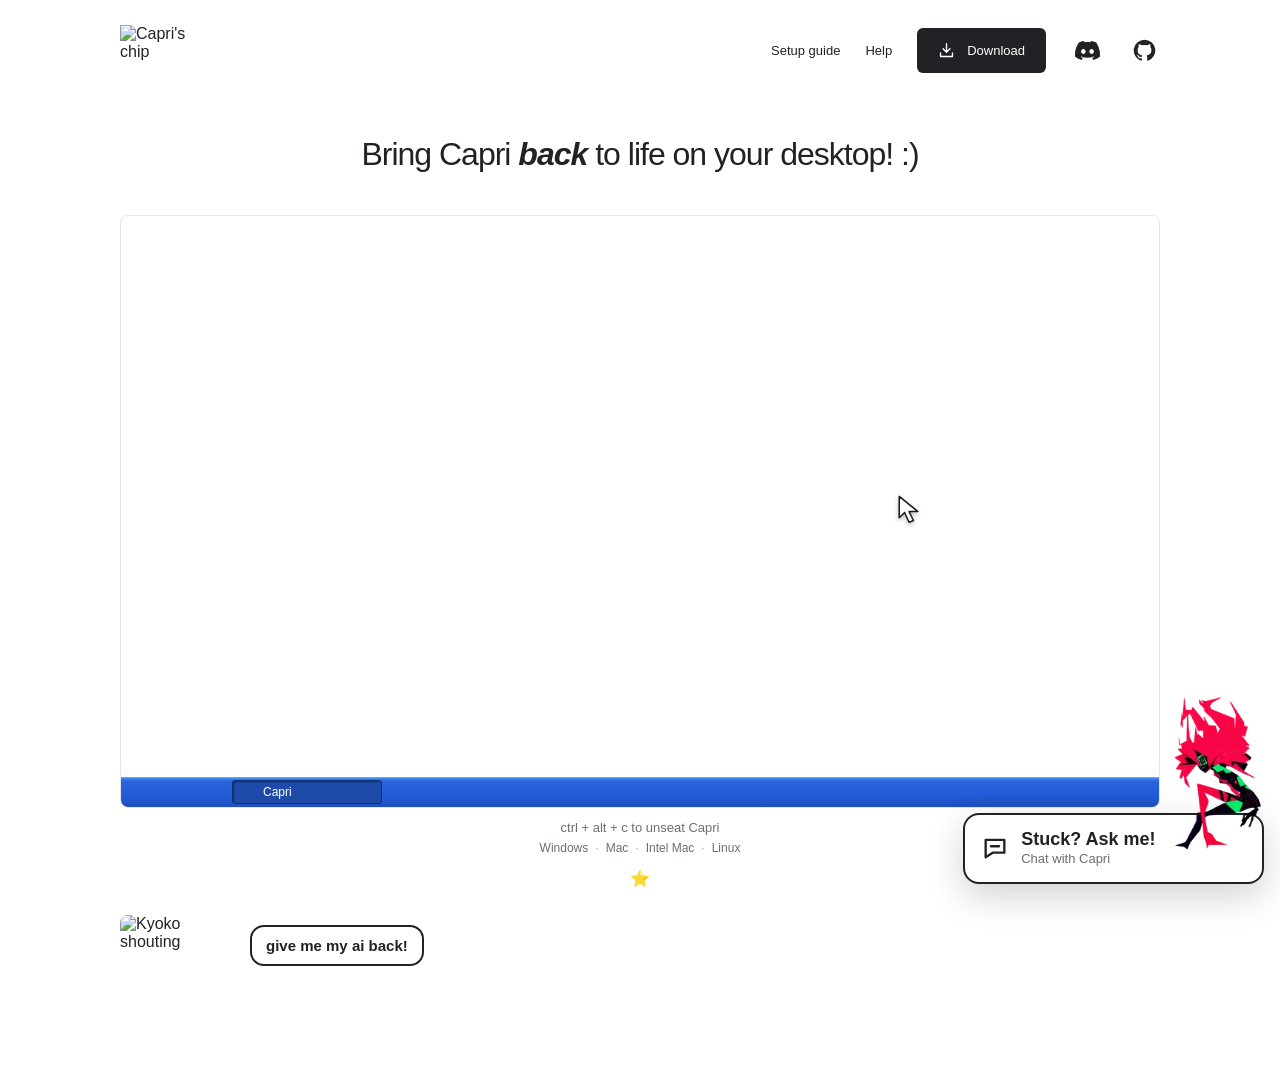
==== commit 7dc00242: "site: 0.7.2 downloads, and the Windows 10 ears fix in the help" ====
--- a/index.html
+++ b/index.html
@@ -7,9 +7,9 @@
   <meta name="description" content="Bring Capri back to life on your desktop! :)">
   <title>Capri</title>
   <link rel="icon" type="image/x-icon" href="assets/chip.ico">
-  <link rel="stylesheet" href="style.css?v=0.7.1">
+  <link rel="stylesheet" href="style.css?v=0.7.2">
   <script src="app.js" defer></script>
-  <script src="helper.js?v=0.7.1" defer></script>
+  <script src="helper.js?v=0.7.2" defer></script>
 </head>
 <body>
   <div class="page">
@@ -17,7 +17,7 @@
       <img class="chip" src="assets/chip.png" alt="Capri's chip" width="72" height="50">
       <div class="links">
         <span class="text-links"><a class="guide-link" href="setup/" aria-label="Setup guide"><span class="guide-long">Setup guide</span><span class="guide-short">Guide</span></a><a class="guide-link" href="help/">Help</a></span>
-        <a id="install" class="download" href="https://github.com/lachydotmcg/capri-desktop/releases/download/v0.7.1/Capri-Setup.exe" data-api="https://capri-reactions.lachydotmcg.workers.dev/download"><svg viewBox="0 0 20 20" aria-hidden="true"><path d="M10 2v10m-4-4 4 4 4-4M3 13v4h14v-4"/></svg><span>Download</span><span class="download-count"></span></a>
+        <a id="install" class="download" href="https://github.com/lachydotmcg/capri-desktop/releases/download/v0.7.2/Capri-Setup.exe" data-api="https://capri-reactions.lachydotmcg.workers.dev/download"><svg viewBox="0 0 20 20" aria-hidden="true"><path d="M10 2v10m-4-4 4 4 4-4M3 13v4h14v-4"/></svg><span>Download</span><span class="download-count"></span></a>
         <a class="discord" href="https://discord.gg/F4fDHfGtFk" target="_blank" rel="noopener noreferrer" aria-label="Discord"><svg viewBox="0 0 24 24" aria-hidden="true"><path d="M20.317 4.3698a19.7913 19.7913 0 00-4.8851-1.5152.0741.0741 0 00-.0785.0371c-.211.3753-.4447.8648-.6083 1.2495-1.8447-.2762-3.68-.2762-5.4868 0-.1636-.3933-.4058-.8742-.6177-1.2495a.077.077 0 00-.0785-.037 19.7363 19.7363 0 00-4.8852 1.515.0699.0699 0 00-.0321.0277C.5334 9.0458-.319 13.5799.0992 18.0578a.0824.0824 0 00.0312.0561c2.0528 1.5076 4.0413 2.4228 5.9929 3.0294a.0777.0777 0 00.0842-.0276c.4616-.6304.8731-1.2952 1.226-1.9942a.076.076 0 00-.0416-.1057c-.6528-.2476-1.2743-.5495-1.8722-.8923a.077.077 0 01-.0076-.1277c.1258-.0943.2517-.1923.3718-.2914a.0743.0743 0 01.0776-.0105c3.9278 1.7933 8.18 1.7933 12.0614 0a.0739.0739 0 01.0785.0095c.1202.099.246.1981.3728.2924a.077.077 0 01-.0066.1276 12.2986 12.2986 0 01-1.873.8914.0766.0766 0 00-.0407.1067c.3604.698.7719 1.3628 1.225 1.9932a.076.076 0 00.0842.0286c1.961-.6067 3.9495-1.5219 6.0023-3.0294a.077.077 0 00.0313-.0552c.5004-5.177-.8382-9.6739-3.5485-13.6604a.061.061 0 00-.0312-.0286zM8.02 15.3312c-1.1825 0-2.1569-1.0857-2.1569-2.419 0-1.3332.9555-2.4189 2.157-2.4189 1.2108 0 2.1757 1.0952 2.1568 2.419 0 1.3332-.9555 2.4189-2.1569 2.4189zm7.9748 0c-1.1825 0-2.1569-1.0857-2.1569-2.419 0-1.3332.9554-2.4189 2.1569-2.4189 1.2108 0 2.1757 1.0952 2.1568 2.419 0 1.3332-.946 2.4189-2.1568 2.4189Z"/></svg></a>
         <a class="github" href="https://github.com/lachydotmcg/capri-desktop" target="_blank" rel="noopener noreferrer" aria-label="GitHub"><svg viewBox="0 0 24 24" aria-hidden="true"><path d="M12 .75a11.25 11.25 0 0 0-3.56 21.92c.56.1.77-.24.77-.54v-2.1c-3.13.68-3.79-1.33-3.79-1.33-.51-1.3-1.25-1.65-1.25-1.65-1.02-.7.08-.69.08-.69 1.13.08 1.72 1.16 1.72 1.16 1 1.72 2.62 1.22 3.26.93.1-.73.39-1.22.71-1.5-2.5-.29-5.13-1.25-5.13-5.57 0-1.23.44-2.23 1.16-3.02-.12-.28-.5-1.43.11-2.98 0 0 .95-.3 3.1 1.15a10.83 10.83 0 0 1 5.64 0c2.15-1.45 3.1-1.15 3.1-1.15.61 1.55.23 2.7.11 2.98.72.79 1.16 1.79 1.16 3.02 0 4.33-2.64 5.28-5.15 5.56.4.35.76 1.03.76 2.08v3.11c0 .3.2.65.78.54A11.25 11.25 0 0 0 12 .75Z"/></svg></a>
       </div>
@@ -38,7 +38,7 @@
         <span id="demo-status" class="sr-only" role="status"></span>
       </div>
       <p class="hint">ctrl + alt + c to unseat Capri</p>
-      <p class="systems"><a data-os="windows" href="https://github.com/lachydotmcg/capri-desktop/releases/download/v0.7.1/Capri-Setup.exe">Windows</a><a data-os="mac" href="https://github.com/lachydotmcg/capri-desktop/releases/download/v0.7.1/Capri-mac-apple-silicon.zip">Mac</a><a data-os="intel" href="https://github.com/lachydotmcg/capri-desktop/releases/download/v0.7.1/Capri-mac-intel.zip">Intel Mac</a><a data-os="linux" href="https://github.com/lachydotmcg/capri-desktop/releases/download/v0.7.1/Capri-linux-x64.tar.gz">Linux</a></p>
+      <p class="systems"><a data-os="windows" href="https://github.com/lachydotmcg/capri-desktop/releases/download/v0.7.2/Capri-Setup.exe">Windows</a><a data-os="mac" href="https://github.com/lachydotmcg/capri-desktop/releases/download/v0.7.2/Capri-mac-apple-silicon.zip">Mac</a><a data-os="intel" href="https://github.com/lachydotmcg/capri-desktop/releases/download/v0.7.2/Capri-mac-intel.zip">Intel Mac</a><a data-os="linux" href="https://github.com/lachydotmcg/capri-desktop/releases/download/v0.7.2/Capri-linux-x64.tar.gz">Linux</a></p>
       <button id="star" class="star" type="button" data-api="https://capri-reactions.lachydotmcg.workers.dev/star" aria-pressed="false">⭐<span></span></button>
     </main>
     <aside class="kyoko"><p class="bubble">give me my ai back!</p><img src="assets/kyoko.png" alt="Kyoko shouting" width="479" height="640"></aside>
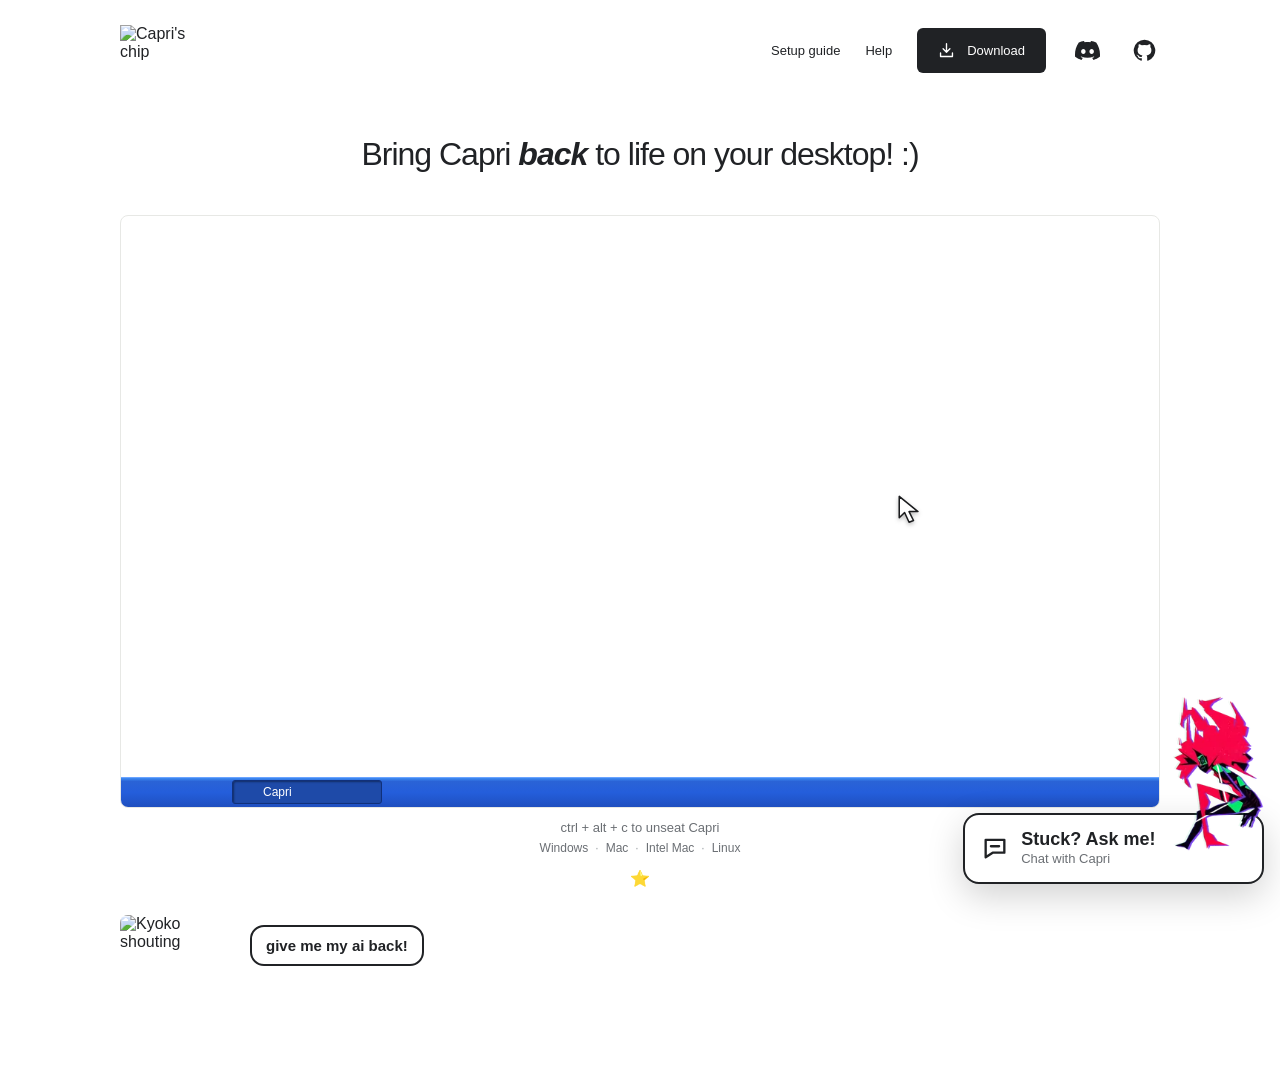
==== commit 6a3655cd: "site: 0.7.3 downloads, and the new switches and keys in the help Co-Authored-By: Claude Opus 5.5 <no" ====
--- a/index.html
+++ b/index.html
@@ -7,9 +7,9 @@
   <meta name="description" content="Bring Capri back to life on your desktop! :)">
   <title>Capri</title>
   <link rel="icon" type="image/x-icon" href="assets/chip.ico">
-  <link rel="stylesheet" href="style.css?v=0.7.2">
+  <link rel="stylesheet" href="style.css?v=0.7.3">
   <script src="app.js" defer></script>
-  <script src="helper.js?v=0.7.2" defer></script>
+  <script src="helper.js?v=0.7.3" defer></script>
 </head>
 <body>
   <div class="page">
@@ -17,7 +17,7 @@
       <img class="chip" src="assets/chip.png" alt="Capri's chip" width="72" height="50">
       <div class="links">
         <span class="text-links"><a class="guide-link" href="setup/" aria-label="Setup guide"><span class="guide-long">Setup guide</span><span class="guide-short">Guide</span></a><a class="guide-link" href="help/">Help</a></span>
-        <a id="install" class="download" href="https://github.com/lachydotmcg/capri-desktop/releases/download/v0.7.2/Capri-Setup.exe" data-api="https://capri-reactions.lachydotmcg.workers.dev/download"><svg viewBox="0 0 20 20" aria-hidden="true"><path d="M10 2v10m-4-4 4 4 4-4M3 13v4h14v-4"/></svg><span>Download</span><span class="download-count"></span></a>
+        <a id="install" class="download" href="https://github.com/lachydotmcg/capri-desktop/releases/download/v0.7.3/Capri-Setup.exe" data-api="https://capri-reactions.lachydotmcg.workers.dev/download"><svg viewBox="0 0 20 20" aria-hidden="true"><path d="M10 2v10m-4-4 4 4 4-4M3 13v4h14v-4"/></svg><span>Download</span><span class="download-count"></span></a>
         <a class="discord" href="https://discord.gg/F4fDHfGtFk" target="_blank" rel="noopener noreferrer" aria-label="Discord"><svg viewBox="0 0 24 24" aria-hidden="true"><path d="M20.317 4.3698a19.7913 19.7913 0 00-4.8851-1.5152.0741.0741 0 00-.0785.0371c-.211.3753-.4447.8648-.6083 1.2495-1.8447-.2762-3.68-.2762-5.4868 0-.1636-.3933-.4058-.8742-.6177-1.2495a.077.077 0 00-.0785-.037 19.7363 19.7363 0 00-4.8852 1.515.0699.0699 0 00-.0321.0277C.5334 9.0458-.319 13.5799.0992 18.0578a.0824.0824 0 00.0312.0561c2.0528 1.5076 4.0413 2.4228 5.9929 3.0294a.0777.0777 0 00.0842-.0276c.4616-.6304.8731-1.2952 1.226-1.9942a.076.076 0 00-.0416-.1057c-.6528-.2476-1.2743-.5495-1.8722-.8923a.077.077 0 01-.0076-.1277c.1258-.0943.2517-.1923.3718-.2914a.0743.0743 0 01.0776-.0105c3.9278 1.7933 8.18 1.7933 12.0614 0a.0739.0739 0 01.0785.0095c.1202.099.246.1981.3728.2924a.077.077 0 01-.0066.1276 12.2986 12.2986 0 01-1.873.8914.0766.0766 0 00-.0407.1067c.3604.698.7719 1.3628 1.225 1.9932a.076.076 0 00.0842.0286c1.961-.6067 3.9495-1.5219 6.0023-3.0294a.077.077 0 00.0313-.0552c.5004-5.177-.8382-9.6739-3.5485-13.6604a.061.061 0 00-.0312-.0286zM8.02 15.3312c-1.1825 0-2.1569-1.0857-2.1569-2.419 0-1.3332.9555-2.4189 2.157-2.4189 1.2108 0 2.1757 1.0952 2.1568 2.419 0 1.3332-.9555 2.4189-2.1569 2.4189zm7.9748 0c-1.1825 0-2.1569-1.0857-2.1569-2.419 0-1.3332.9554-2.4189 2.1569-2.4189 1.2108 0 2.1757 1.0952 2.1568 2.419 0 1.3332-.946 2.4189-2.1568 2.4189Z"/></svg></a>
         <a class="github" href="https://github.com/lachydotmcg/capri-desktop" target="_blank" rel="noopener noreferrer" aria-label="GitHub"><svg viewBox="0 0 24 24" aria-hidden="true"><path d="M12 .75a11.25 11.25 0 0 0-3.56 21.92c.56.1.77-.24.77-.54v-2.1c-3.13.68-3.79-1.33-3.79-1.33-.51-1.3-1.25-1.65-1.25-1.65-1.02-.7.08-.69.08-.69 1.13.08 1.72 1.16 1.72 1.16 1 1.72 2.62 1.22 3.26.93.1-.73.39-1.22.71-1.5-2.5-.29-5.13-1.25-5.13-5.57 0-1.23.44-2.23 1.16-3.02-.12-.28-.5-1.43.11-2.98 0 0 .95-.3 3.1 1.15a10.83 10.83 0 0 1 5.64 0c2.15-1.45 3.1-1.15 3.1-1.15.61 1.55.23 2.7.11 2.98.72.79 1.16 1.79 1.16 3.02 0 4.33-2.64 5.28-5.15 5.56.4.35.76 1.03.76 2.08v3.11c0 .3.2.65.78.54A11.25 11.25 0 0 0 12 .75Z"/></svg></a>
       </div>
@@ -38,7 +38,7 @@
         <span id="demo-status" class="sr-only" role="status"></span>
       </div>
       <p class="hint">ctrl + alt + c to unseat Capri</p>
-      <p class="systems"><a data-os="windows" href="https://github.com/lachydotmcg/capri-desktop/releases/download/v0.7.2/Capri-Setup.exe">Windows</a><a data-os="mac" href="https://github.com/lachydotmcg/capri-desktop/releases/download/v0.7.2/Capri-mac-apple-silicon.zip">Mac</a><a data-os="intel" href="https://github.com/lachydotmcg/capri-desktop/releases/download/v0.7.2/Capri-mac-intel.zip">Intel Mac</a><a data-os="linux" href="https://github.com/lachydotmcg/capri-desktop/releases/download/v0.7.2/Capri-linux-x64.tar.gz">Linux</a></p>
+      <p class="systems"><a data-os="windows" href="https://github.com/lachydotmcg/capri-desktop/releases/download/v0.7.3/Capri-Setup.exe">Windows</a><a data-os="mac" href="https://github.com/lachydotmcg/capri-desktop/releases/download/v0.7.3/Capri-mac-apple-silicon.zip">Mac</a><a data-os="intel" href="https://github.com/lachydotmcg/capri-desktop/releases/download/v0.7.3/Capri-mac-intel.zip">Intel Mac</a><a data-os="linux" href="https://github.com/lachydotmcg/capri-desktop/releases/download/v0.7.3/Capri-linux-x64.tar.gz">Linux</a></p>
       <button id="star" class="star" type="button" data-api="https://capri-reactions.lachydotmcg.workers.dev/star" aria-pressed="false">⭐<span></span></button>
     </main>
     <aside class="kyoko"><p class="bubble">give me my ai back!</p><img src="assets/kyoko.png" alt="Kyoko shouting" width="479" height="640"></aside>
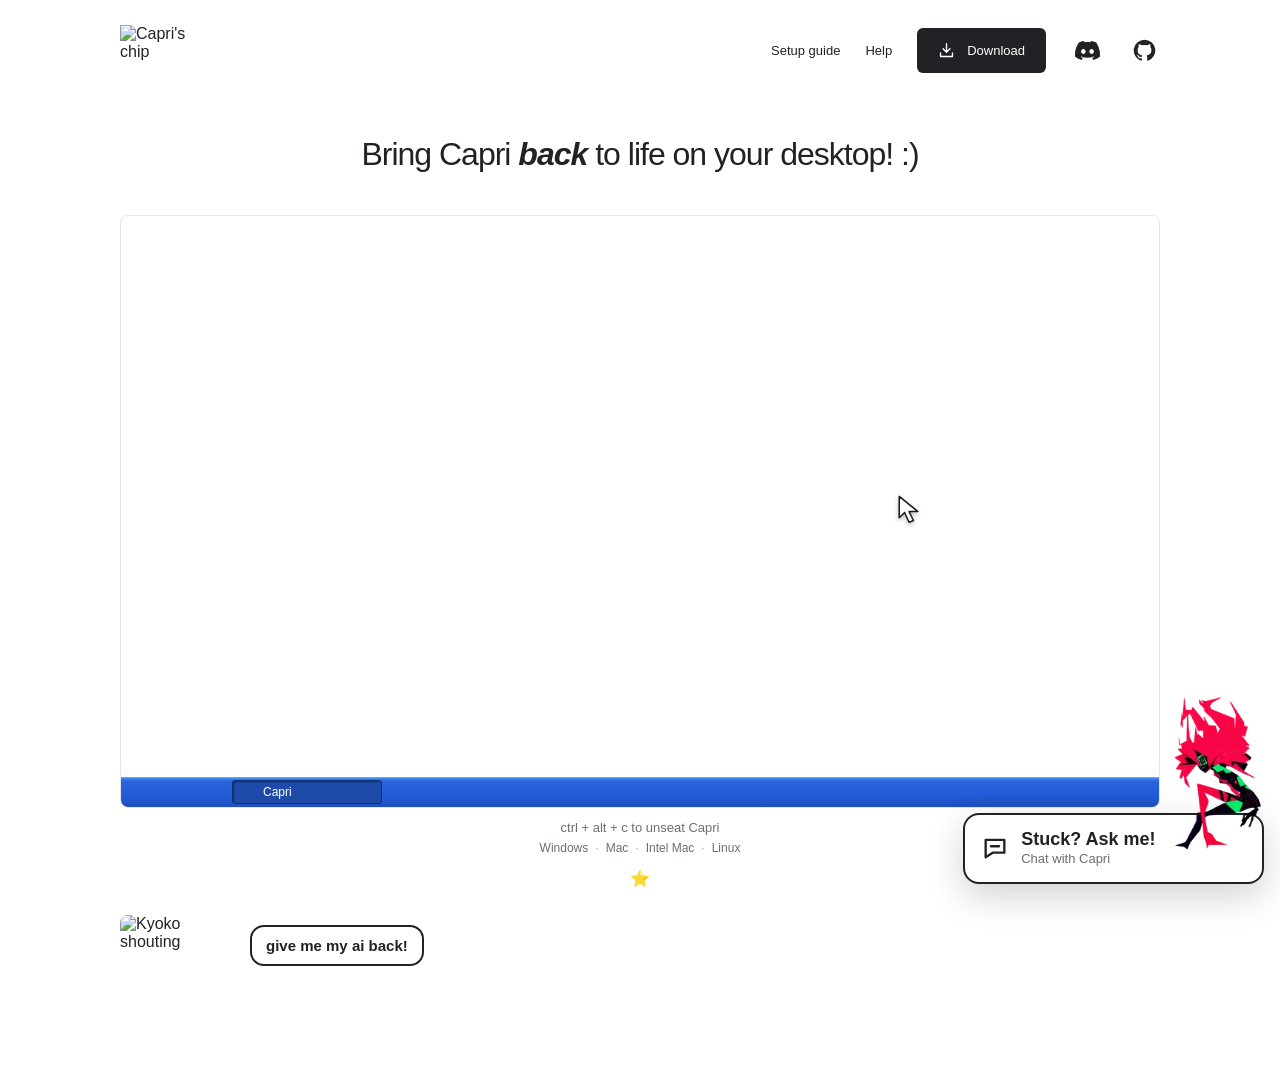
==== commit 2670103d: "site: 0.7.4 downloads, and Blackwall mode, any-key binds, personality.md, Discord status and the new" ====
--- a/index.html
+++ b/index.html
@@ -7,9 +7,9 @@
   <meta name="description" content="Bring Capri back to life on your desktop! :)">
   <title>Capri</title>
   <link rel="icon" type="image/x-icon" href="assets/chip.ico">
-  <link rel="stylesheet" href="style.css?v=0.7.3">
+  <link rel="stylesheet" href="style.css?v=0.7.4">
   <script src="app.js" defer></script>
-  <script src="helper.js?v=0.7.3" defer></script>
+  <script src="helper.js?v=0.7.4" defer></script>
 </head>
 <body>
   <div class="page">
@@ -17,7 +17,7 @@
       <img class="chip" src="assets/chip.png" alt="Capri's chip" width="72" height="50">
       <div class="links">
         <span class="text-links"><a class="guide-link" href="setup/" aria-label="Setup guide"><span class="guide-long">Setup guide</span><span class="guide-short">Guide</span></a><a class="guide-link" href="help/">Help</a></span>
-        <a id="install" class="download" href="https://github.com/lachydotmcg/capri-desktop/releases/download/v0.7.3/Capri-Setup.exe" data-api="https://capri-reactions.lachydotmcg.workers.dev/download"><svg viewBox="0 0 20 20" aria-hidden="true"><path d="M10 2v10m-4-4 4 4 4-4M3 13v4h14v-4"/></svg><span>Download</span><span class="download-count"></span></a>
+        <a id="install" class="download" href="https://github.com/lachydotmcg/capri-desktop/releases/download/v0.7.4/Capri-Setup.exe" data-api="https://capri-reactions.lachydotmcg.workers.dev/download"><svg viewBox="0 0 20 20" aria-hidden="true"><path d="M10 2v10m-4-4 4 4 4-4M3 13v4h14v-4"/></svg><span>Download</span><span class="download-count"></span></a>
         <a class="discord" href="https://discord.gg/F4fDHfGtFk" target="_blank" rel="noopener noreferrer" aria-label="Discord"><svg viewBox="0 0 24 24" aria-hidden="true"><path d="M20.317 4.3698a19.7913 19.7913 0 00-4.8851-1.5152.0741.0741 0 00-.0785.0371c-.211.3753-.4447.8648-.6083 1.2495-1.8447-.2762-3.68-.2762-5.4868 0-.1636-.3933-.4058-.8742-.6177-1.2495a.077.077 0 00-.0785-.037 19.7363 19.7363 0 00-4.8852 1.515.0699.0699 0 00-.0321.0277C.5334 9.0458-.319 13.5799.0992 18.0578a.0824.0824 0 00.0312.0561c2.0528 1.5076 4.0413 2.4228 5.9929 3.0294a.0777.0777 0 00.0842-.0276c.4616-.6304.8731-1.2952 1.226-1.9942a.076.076 0 00-.0416-.1057c-.6528-.2476-1.2743-.5495-1.8722-.8923a.077.077 0 01-.0076-.1277c.1258-.0943.2517-.1923.3718-.2914a.0743.0743 0 01.0776-.0105c3.9278 1.7933 8.18 1.7933 12.0614 0a.0739.0739 0 01.0785.0095c.1202.099.246.1981.3728.2924a.077.077 0 01-.0066.1276 12.2986 12.2986 0 01-1.873.8914.0766.0766 0 00-.0407.1067c.3604.698.7719 1.3628 1.225 1.9932a.076.076 0 00.0842.0286c1.961-.6067 3.9495-1.5219 6.0023-3.0294a.077.077 0 00.0313-.0552c.5004-5.177-.8382-9.6739-3.5485-13.6604a.061.061 0 00-.0312-.0286zM8.02 15.3312c-1.1825 0-2.1569-1.0857-2.1569-2.419 0-1.3332.9555-2.4189 2.157-2.4189 1.2108 0 2.1757 1.0952 2.1568 2.419 0 1.3332-.9555 2.4189-2.1569 2.4189zm7.9748 0c-1.1825 0-2.1569-1.0857-2.1569-2.419 0-1.3332.9554-2.4189 2.1569-2.4189 1.2108 0 2.1757 1.0952 2.1568 2.419 0 1.3332-.946 2.4189-2.1568 2.4189Z"/></svg></a>
         <a class="github" href="https://github.com/lachydotmcg/capri-desktop" target="_blank" rel="noopener noreferrer" aria-label="GitHub"><svg viewBox="0 0 24 24" aria-hidden="true"><path d="M12 .75a11.25 11.25 0 0 0-3.56 21.92c.56.1.77-.24.77-.54v-2.1c-3.13.68-3.79-1.33-3.79-1.33-.51-1.3-1.25-1.65-1.25-1.65-1.02-.7.08-.69.08-.69 1.13.08 1.72 1.16 1.72 1.16 1 1.72 2.62 1.22 3.26.93.1-.73.39-1.22.71-1.5-2.5-.29-5.13-1.25-5.13-5.57 0-1.23.44-2.23 1.16-3.02-.12-.28-.5-1.43.11-2.98 0 0 .95-.3 3.1 1.15a10.83 10.83 0 0 1 5.64 0c2.15-1.45 3.1-1.15 3.1-1.15.61 1.55.23 2.7.11 2.98.72.79 1.16 1.79 1.16 3.02 0 4.33-2.64 5.28-5.15 5.56.4.35.76 1.03.76 2.08v3.11c0 .3.2.65.78.54A11.25 11.25 0 0 0 12 .75Z"/></svg></a>
       </div>
@@ -38,7 +38,7 @@
         <span id="demo-status" class="sr-only" role="status"></span>
       </div>
       <p class="hint">ctrl + alt + c to unseat Capri</p>
-      <p class="systems"><a data-os="windows" href="https://github.com/lachydotmcg/capri-desktop/releases/download/v0.7.3/Capri-Setup.exe">Windows</a><a data-os="mac" href="https://github.com/lachydotmcg/capri-desktop/releases/download/v0.7.3/Capri-mac-apple-silicon.zip">Mac</a><a data-os="intel" href="https://github.com/lachydotmcg/capri-desktop/releases/download/v0.7.3/Capri-mac-intel.zip">Intel Mac</a><a data-os="linux" href="https://github.com/lachydotmcg/capri-desktop/releases/download/v0.7.3/Capri-linux-x64.tar.gz">Linux</a></p>
+      <p class="systems"><a data-os="windows" href="https://github.com/lachydotmcg/capri-desktop/releases/download/v0.7.4/Capri-Setup.exe">Windows</a><a data-os="mac" href="https://github.com/lachydotmcg/capri-desktop/releases/download/v0.7.4/Capri-mac-apple-silicon.zip">Mac</a><a data-os="intel" href="https://github.com/lachydotmcg/capri-desktop/releases/download/v0.7.4/Capri-mac-intel.zip">Intel Mac</a><a data-os="linux" href="https://github.com/lachydotmcg/capri-desktop/releases/download/v0.7.4/Capri-linux-x64.tar.gz">Linux</a></p>
       <button id="star" class="star" type="button" data-api="https://capri-reactions.lachydotmcg.workers.dev/star" aria-pressed="false">⭐<span></span></button>
     </main>
     <aside class="kyoko"><p class="bubble">give me my ai back!</p><img src="assets/kyoko.png" alt="Kyoko shouting" width="479" height="640"></aside>
